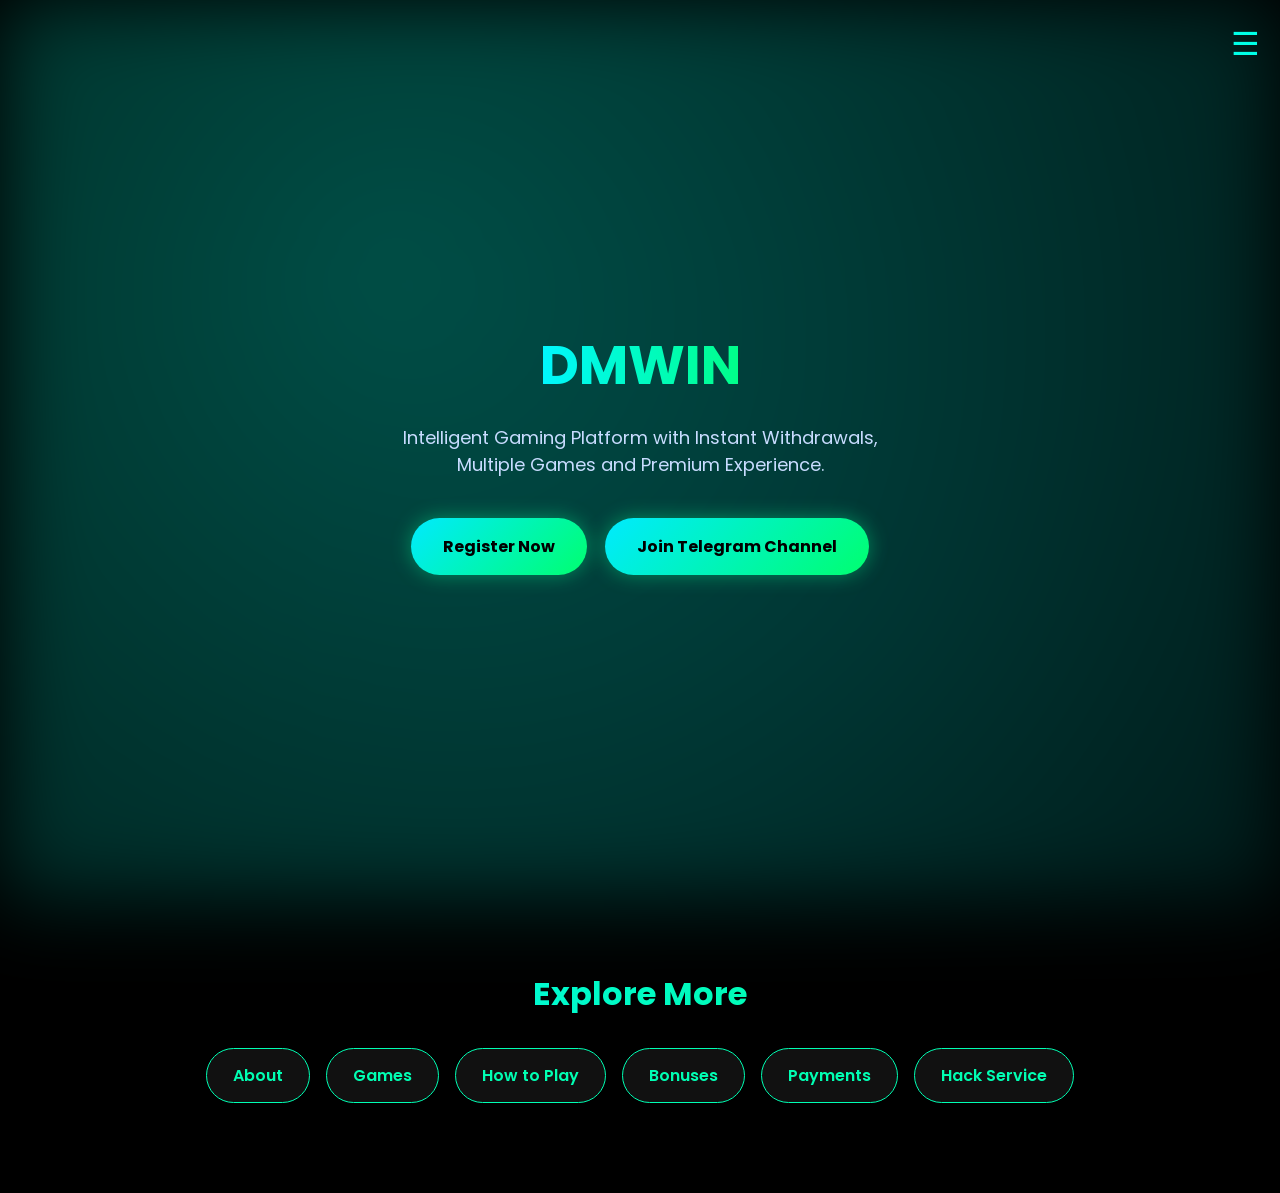
==== index.html @ 25aa8b39 "Create index.html" ====
<!DOCTYPE html>
<html lang="en">
<head>
<meta charset="UTF-8">
<title>DMWIN – Smarter Gaming Platform</title>
<meta name="viewport" content="width=device-width, initial-scale=1.0">
<link href="https://fonts.googleapis.com/css2?family=Poppins:wght@300;400;600;700&display=swap" rel="stylesheet">

<style>
*{margin:0;padding:0;box-sizing:border-box;font-family:Poppins,sans-serif;}
body{background:#000;color:#fff;overflow-x:hidden;}

/* NEW SMOOTH NEON BACKGROUND */
#bg{
position:fixed;
inset:0;
z-index:-3;
background:radial-gradient(circle at 30% 30%, #00ffcc33, #001b1a),
            radial-gradient(circle at 70% 70%, #00d9ff33, #001b1a);
animation:bgMove 8s infinite alternate ease-in-out;
filter:blur(40px);
}
@keyframes bgMove{
0%{transform:scale(1) translate(0,0);}
100%{transform:scale(1.3) translate(30px,40px);}
}

/* TOP RIGHT MENU */
.menu-btn{
position:fixed;
top:20px; right:20px;
font-size:32px;
cursor:pointer;
z-index:20;
color:#00ffe6;
user-select:none;
transition:.3s;
}
.menu-btn:hover{color:#00ff99;}

.menu-box{
position:fixed;
top:0; right:-260px;
width:240px; height:100vh;
background:rgba(0,0,0,0.65);
backdrop-filter:blur(10px);
padding:40px 20px;
transition:.4s;
z-index:19;
}
.menu-box.open{right:0;}

.menu-box a{
display:block;
margin:15px 0;
color:#fff;
text-decoration:none;
font-weight:600;
padding:10px 15px;
border-radius:10px;
background:rgba(255,255,255,0.08);
transition:.3s;
}
.menu-box a:hover{background:rgba(255,255,255,0.2);}

/* HERO */
.hero{
min-height:100vh;
display:flex;flex-direction:column;
justify-content:center;align-items:center;
text-align:center;padding:0 8%;
}
h1{
font-size:54px;
font-weight:700;
background:linear-gradient(90deg,#00f7ff,#00ff88);
-webkit-background-clip:text;
color:transparent;
}
p{margin-top:18px;font-size:18px;color:#c8dcff;}

/* BUTTONS */
.buttons{
margin-top:40px;display:flex;gap:18px;flex-wrap:wrap;justify-content:center;
}
.btn{
padding:16px 32px;
border-radius:40px;
text-decoration:none;
font-weight:700;
background:linear-gradient(135deg,#00eaff,#00ff6f);
color:#000;
box-shadow:0 0 20px rgba(0,255,150,0.4);
transition:.2s;
}
.btn:hover{transform:scale(1.05);} 

/* PAGE SHORTCUTS SECTION */
.shortcuts{
padding:70px 8% 90px;
text-align:center;
}
.shortcuts h2{
font-size:32px;
background:linear-gradient(90deg,#00f7ff,#00ff88);
-webkit-background-clip:text;
color:transparent;
margin-bottom:30px;
}
.shortcut-buttons{
display:flex;flex-wrap:wrap;gap:16px;justify-content:center;
}
.shortcut-buttons a{
padding:14px 26px;
border-radius:30px;
background:#111;
border:1px solid #00ffb3;
text-decoration:none;
color:#00ffb3;
font-weight:600;
transition:.25s;
}
.shortcut-buttons a:hover{
background:#00ffb3;
color:#000;
}
</style>
</head>

<body>

<!-- Neon Moving Background -->
<div id="bg"></div>

<!-- MENU BUTTON -->
<div class="menu-btn" onclick="toggleMenu()">☰</div>

<!-- SLIDE MENU -->
<div class="menu-box" id="menuBox">
  <a href="index.html">Home</a>
  <a href="about.html">About</a>
  <a href="games.html">Games</a>
  <a href="how-to-play.html">How to Play</a>
  <a href="bonuses.html">Bonuses</a>
  <a href="payments.html">Payments</a>
  <a href="hack.html">Hack Service</a>
</div>

<!-- HERO -->
<section class="hero">
  <h1>DMWIN</h1>
  <p>
    Intelligent Gaming Platform with Instant Withdrawals,<br>
    Multiple Games and Premium Experience.
  </p>

  <div class="buttons">
    <a class="btn" href="https://www.dmwin15.com/#/register?invitationCode=583522131503" target="_blank">Register Now</a>
    <a class="btn" href="https://t.me/dmwinpredictionguru" target="_blank">Join Telegram Channel</a>
  </div>
</section>

<!-- PAGE SHORTCUTS -->
<section class="shortcuts">
  <h2>Explore More</h2>
  <div class="shortcut-buttons">
    <a href="about.html">About</a>
    <a href="games.html">Games</a>
    <a href="how-to-play.html">How to Play</a>
    <a href="bonuses.html">Bonuses</a>
    <a href="payments.html">Payments</a>
    <a href="hack.html">Hack Service</a>
  </div>
</section>

<script>
function toggleMenu(){
document.getElementById("menuBox").classList.toggle("open");
}
</script>

</body>
  </html>
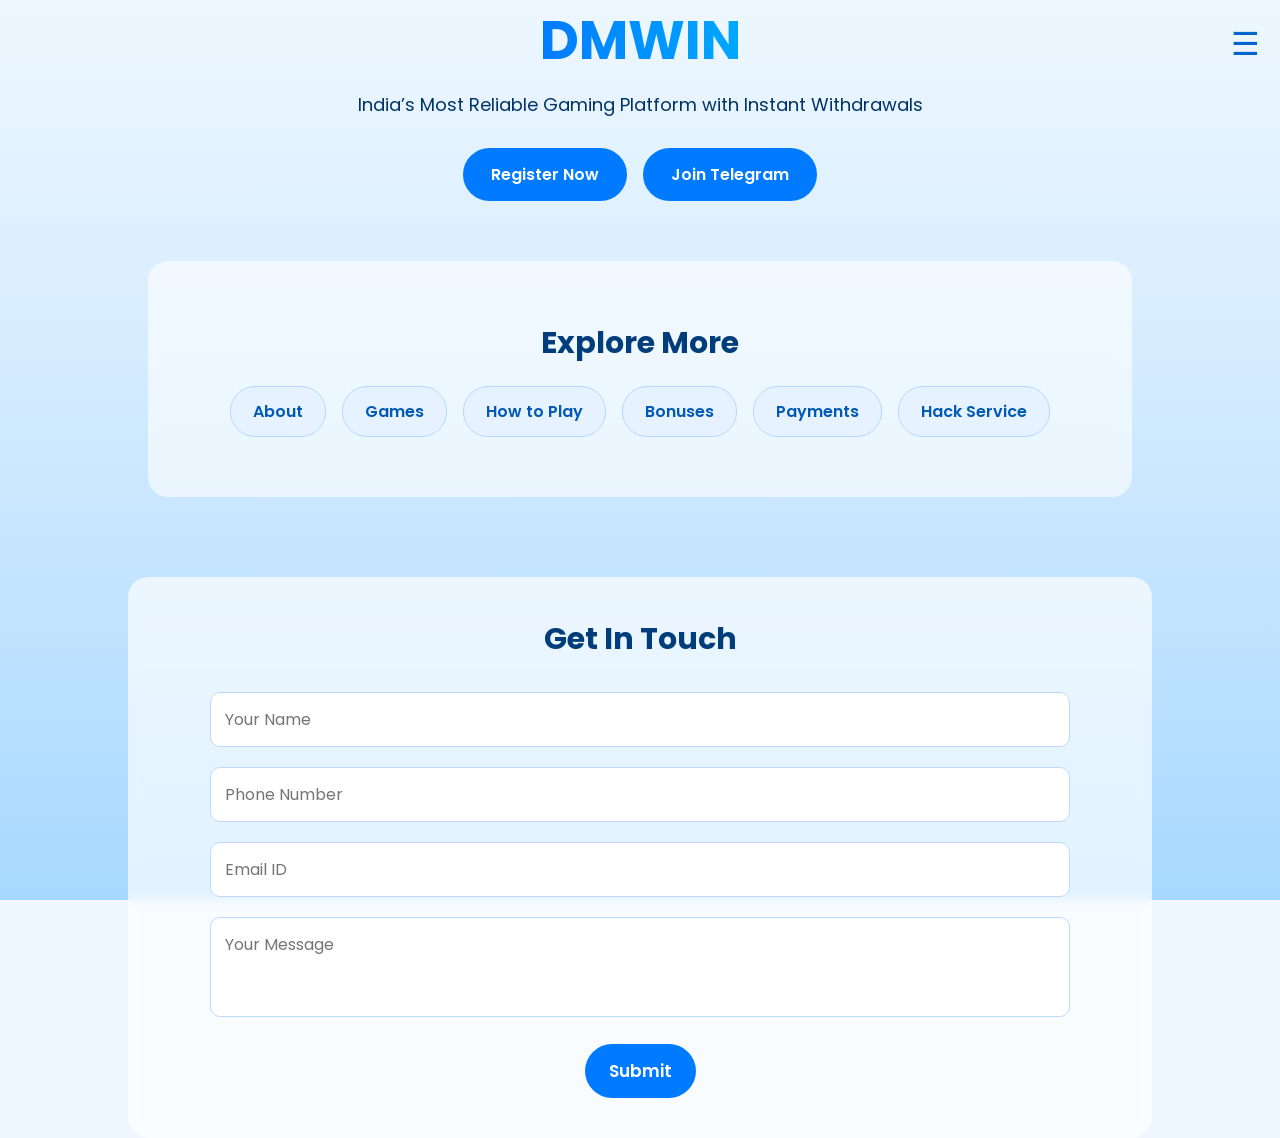
==== commit f01c76ae: "Add initial HTML structure for the gaming platform" ====
--- a/index.html
+++ b/index.html
@@ -2,134 +2,203 @@
 <html lang="en">
 <head>
 <meta charset="UTF-8">
-<title>DMWIN – Smarter Gaming Platform</title>
+<title>DMWIN – Intelligent Gaming Platform</title>
 <meta name="viewport" content="width=device-width, initial-scale=1.0">
 <link href="https://fonts.googleapis.com/css2?family=Poppins:wght@300;400;600;700&display=swap" rel="stylesheet">
 
 <style>
 *{margin:0;padding:0;box-sizing:border-box;font-family:Poppins,sans-serif;}
-body{background:#000;color:#fff;overflow-x:hidden;}
-
-/* NEW SMOOTH NEON BACKGROUND */
+body{
+overflow-x:hidden;
+color:#000;
+background:#eef7ff;
+}
+
+/* ====== PROFESSIONAL LIGHT BLUE GRADIENT (Animated) ====== */
 #bg{
 position:fixed;
 inset:0;
 z-index:-3;
-background:radial-gradient(circle at 30% 30%, #00ffcc33, #001b1a),
-            radial-gradient(circle at 70% 70%, #00d9ff33, #001b1a);
-animation:bgMove 8s infinite alternate ease-in-out;
-filter:blur(40px);
+background:linear-gradient(180deg,
+  #eef7ff 0%,
+  #d5ecff 40%,
+  #bfe2ff 70%,
+  #a6d8ff 100%
+);
+animation:bgMove 10s infinite alternate ease-in-out;
 }
 @keyframes bgMove{
-0%{transform:scale(1) translate(0,0);}
-100%{transform:scale(1.3) translate(30px,40px);}
-}
-
-/* TOP RIGHT MENU */
+0%{transform:scale(1) translateY(0);}
+100%{transform:scale(1.25) translateY(40px);}
+}
+
+/* ====== MENU BUTTON ====== */
 .menu-btn{
 position:fixed;
 top:20px; right:20px;
 font-size:32px;
 cursor:pointer;
-z-index:20;
-color:#00ffe6;
+color:#0066cc;
+z-index:30;
 user-select:none;
 transition:.3s;
 }
-.menu-btn:hover{color:#00ff99;}
+.menu-btn:hover{color:#004c99;}
 
 .menu-box{
 position:fixed;
-top:0; right:-260px;
-width:240px; height:100vh;
-background:rgba(0,0,0,0.65);
-backdrop-filter:blur(10px);
+top:0; right:-250px;
+width:230px;height:100vh;
+background:rgba(255,255,255,0.75);
+backdrop-filter:blur(8px);
+border-left:2px solid #cce6ff;
 padding:40px 20px;
 transition:.4s;
-z-index:19;
+z-index:25;
 }
 .menu-box.open{right:0;}
 
 .menu-box a{
 display:block;
-margin:15px 0;
-color:#fff;
-text-decoration:none;
+margin:12px 0;
 font-weight:600;
 padding:10px 15px;
 border-radius:10px;
-background:rgba(255,255,255,0.08);
+color:#004080;
+text-decoration:none;
 transition:.3s;
 }
-.menu-box a:hover{background:rgba(255,255,255,0.2);}
-
-/* HERO */
+.menu-box a:hover{
+background:#cfe8ff;
+}
+
+/* ====== HERO SECTION ====== */
 .hero{
 min-height:100vh;
-display:flex;flex-direction:column;
-justify-content:center;align-items:center;
-text-align:center;padding:0 8%;
-}
+display:flex;
+flex-direction:column;
+justify-content:center;
+align-items:center;
+text-align:center;
+padding:0 10%;
+}
+
 h1{
 font-size:54px;
 font-weight:700;
-background:linear-gradient(90deg,#00f7ff,#00ff88);
+background:linear-gradient(90deg,#007bff,#00a8ff);
 -webkit-background-clip:text;
 color:transparent;
 }
-p{margin-top:18px;font-size:18px;color:#c8dcff;}
+p{
+margin-top:10px;
+font-size:18px;
+color:#003366;
+}
 
 /* BUTTONS */
 .buttons{
-margin-top:40px;display:flex;gap:18px;flex-wrap:wrap;justify-content:center;
+margin-top:30px;
+display:flex;
+gap:16px;
+flex-wrap:wrap;
+justify-content:center;
 }
 .btn{
-padding:16px 32px;
-border-radius:40px;
+padding:14px 28px;
+border-radius:30px;
+font-weight:600;
 text-decoration:none;
-font-weight:700;
-background:linear-gradient(135deg,#00eaff,#00ff6f);
-color:#000;
-box-shadow:0 0 20px rgba(0,255,150,0.4);
-transition:.2s;
-}
-.btn:hover{transform:scale(1.05);} 
-
-/* PAGE SHORTCUTS SECTION */
+color:#fff;
+background:#007bff;
+transition:.25s;
+}
+.btn:hover{
+background:#005fcc;
+transform:scale(1.05);
+}
+
+/* ====== SHORTCUTS SECTION (HOME ONLY) ====== */
 .shortcuts{
-padding:70px 8% 90px;
-text-align:center;
+margin-top:60px;
+padding:60px 8%;
+background:rgba(255,255,255,0.6);
+border-radius:20px;
+backdrop-filter:blur(6px);
 }
 .shortcuts h2{
-font-size:32px;
-background:linear-gradient(90deg,#00f7ff,#00ff88);
--webkit-background-clip:text;
-color:transparent;
-margin-bottom:30px;
+font-size:30px;
+color:#003d7a;
+margin-bottom:20px;
 }
 .shortcut-buttons{
-display:flex;flex-wrap:wrap;gap:16px;justify-content:center;
+display:flex;
+flex-wrap:wrap;
+gap:16px;
+justify-content:center;
 }
 .shortcut-buttons a{
-padding:14px 26px;
+padding:12px 22px;
+border-radius:25px;
+background:#e6f2ff;
+color:#0059b3;
+font-weight:600;
+text-decoration:none;
+transition:.25s;
+border:1px solid #b3d7ff;
+}
+.shortcut-buttons a:hover{
+background:#b3d7ff;
+color:#003d7a;
+}
+
+/* ====== GET IN TOUCH FORM ====== */
+.contact{
+margin-top:80px;
+padding:40px 8%;
+background:#ffffffaa;
+backdrop-filter:blur(6px);
+border-radius:20px;
+}
+.contact h2{
+font-size:30px;
+color:#003d7a;
+margin-bottom:20px;
+}
+.contact input, .contact textarea{
+width:100%;
+padding:14px;
+margin:10px 0;
+border-radius:10px;
+border:1px solid #bcd9ff;
+outline:none;
+font-size:16px;
+}
+.contact textarea{
+height:100px;
+resize:none;
+}
+.contact button{
+margin-top:10px;
+padding:14px 24px;
+border:none;
 border-radius:30px;
-background:#111;
-border:1px solid #00ffb3;
-text-decoration:none;
-color:#00ffb3;
-font-weight:600;
+background:#007bff;
+color:#fff;
+font-size:17px;
+font-weight:600;
+cursor:pointer;
 transition:.25s;
 }
-.shortcut-buttons a:hover{
-background:#00ffb3;
-color:#000;
+.contact button:hover{
+background:#005fcc;
+transform:scale(1.05);
 }
 </style>
 </head>
 
 <body>
 
-<!-- Neon Moving Background -->
 <div id="bg"></div>
 
 <!-- MENU BUTTON -->
@@ -146,38 +215,57 @@
   <a href="hack.html">Hack Service</a>
 </div>
 
-<!-- HERO -->
+<!-- HERO SECTION -->
 <section class="hero">
   <h1>DMWIN</h1>
-  <p>
-    Intelligent Gaming Platform with Instant Withdrawals,<br>
-    Multiple Games and Premium Experience.
-  </p>
+  <p>India’s Most Reliable Gaming Platform with Instant Withdrawals</p>
 
   <div class="buttons">
     <a class="btn" href="https://www.dmwin15.com/#/register?invitationCode=583522131503" target="_blank">Register Now</a>
-    <a class="btn" href="https://t.me/dmwinpredictionguru" target="_blank">Join Telegram Channel</a>
+    <a class="btn" href="https://t.me/dmwinpredictionguru" target="_blank">Join Telegram</a>
   </div>
-</section>
-
-<!-- PAGE SHORTCUTS -->
-<section class="shortcuts">
-  <h2>Explore More</h2>
-  <div class="shortcut-buttons">
-    <a href="about.html">About</a>
-    <a href="games.html">Games</a>
-    <a href="how-to-play.html">How to Play</a>
-    <a href="bonuses.html">Bonuses</a>
-    <a href="payments.html">Payments</a>
-    <a href="hack.html">Hack Service</a>
+
+  <!-- SHORTCUTS (HOME ONLY) -->
+  <div class="shortcuts">
+    <h2>Explore More</h2>
+    <div class="shortcut-buttons">
+      <a href="about.html">About</a>
+      <a href="games.html">Games</a>
+      <a href="how-to-play.html">How to Play</a>
+      <a href="bonuses.html">Bonuses</a>
+      <a href="payments.html">Payments</a>
+      <a href="hack.html">Hack Service</a>
+    </div>
   </div>
+
+  <!-- GET IN TOUCH FORM -->
+  <div class="contact">
+    <h2>Get In Touch</h2>
+    <input type="text" id="name" placeholder="Your Name">
+    <input type="tel" id="phone" placeholder="Phone Number">
+    <input type="email" id="email" placeholder="Email ID">
+    <textarea id="msg" placeholder="Your Message"></textarea>
+    <button onclick="submitForm()">Submit</button>
+  </div>
+
 </section>
 
 <script>
 function toggleMenu(){
 document.getElementById("menuBox").classList.toggle("open");
 }
+
+function submitForm(){
+let n=document.getElementById("name").value.trim();
+let p=document.getElementById("phone").value.trim();
+let e=document.getElementById("email").value.trim();
+if(n==""||p==""||e==""){
+alert("Please fill all required fields.");
+return;
+}
+alert("Your request has been accepted!");
+}
 </script>
 
 </body>
-  </html>
+</html>
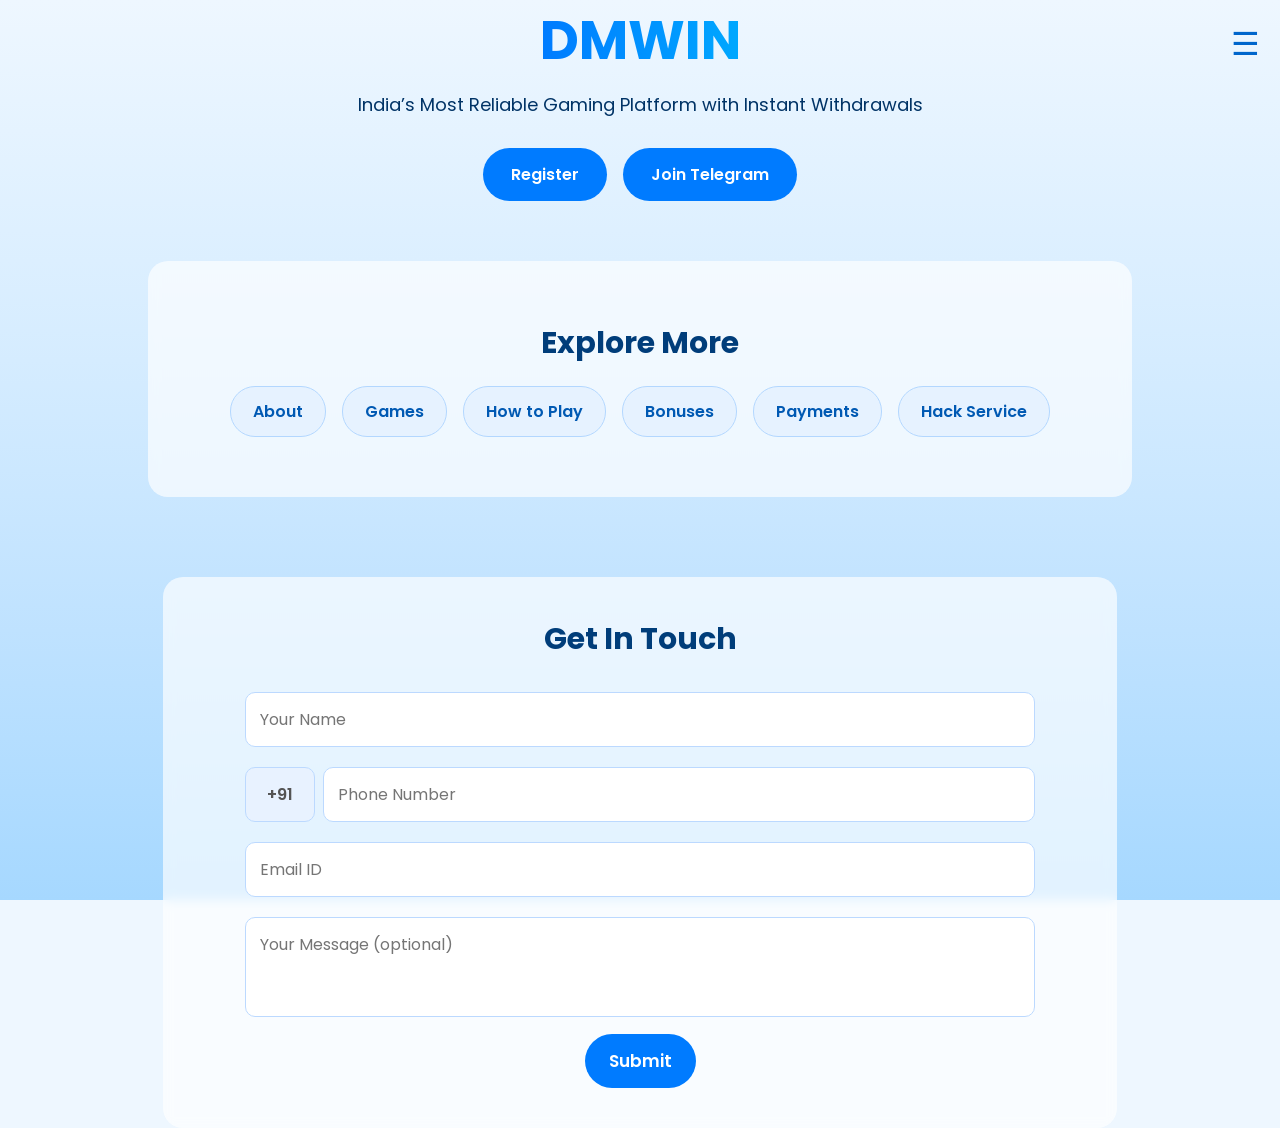
==== commit 5c9d686a: "Create index.html" ====
--- a/index.html
+++ b/index.html
@@ -4,196 +4,137 @@
 <meta charset="UTF-8">
 <title>DMWIN – Intelligent Gaming Platform</title>
 <meta name="viewport" content="width=device-width, initial-scale=1.0">
+
 <link href="https://fonts.googleapis.com/css2?family=Poppins:wght@300;400;600;700&display=swap" rel="stylesheet">
 
 <style>
 *{margin:0;padding:0;box-sizing:border-box;font-family:Poppins,sans-serif;}
-body{
-overflow-x:hidden;
-color:#000;
-background:#eef7ff;
-}
-
-/* ====== PROFESSIONAL LIGHT BLUE GRADIENT (Animated) ====== */
+body{overflow-x:hidden;color:#003366;background:#eef7ff;}
+
+/* ======= Professional Animated Background ======= */
 #bg{
 position:fixed;
 inset:0;
+background:linear-gradient(180deg,#eef7ff 0%,#d5ecff 40%,#bfe2ff 70%,#a6d8ff 100%);
+animation:bgMove 10s infinite alternate ease-in-out;
 z-index:-3;
-background:linear-gradient(180deg,
-  #eef7ff 0%,
-  #d5ecff 40%,
-  #bfe2ff 70%,
-  #a6d8ff 100%
-);
-animation:bgMove 10s infinite alternate ease-in-out;
 }
 @keyframes bgMove{
 0%{transform:scale(1) translateY(0);}
 100%{transform:scale(1.25) translateY(40px);}
 }
 
-/* ====== MENU BUTTON ====== */
+/* ======= MENU BUTTON ======= */
 .menu-btn{
-position:fixed;
-top:20px; right:20px;
-font-size:32px;
-cursor:pointer;
-color:#0066cc;
-z-index:30;
-user-select:none;
-transition:.3s;
+position:fixed;top:20px;right:20px;
+font-size:32px;color:#0066cc;
+cursor:pointer;z-index:20;transition:.3s;
 }
 .menu-btn:hover{color:#004c99;}
 
 .menu-box{
-position:fixed;
-top:0; right:-250px;
+position:fixed;top:0;right:-250px;
 width:230px;height:100vh;
 background:rgba(255,255,255,0.75);
-backdrop-filter:blur(8px);
+backdrop-filter:blur(10px);
 border-left:2px solid #cce6ff;
-padding:40px 20px;
-transition:.4s;
-z-index:25;
+padding:40px 20px;transition:.4s;
+z-index:19;
 }
 .menu-box.open{right:0;}
 
 .menu-box a{
-display:block;
-margin:12px 0;
-font-weight:600;
-padding:10px 15px;
-border-radius:10px;
-color:#004080;
-text-decoration:none;
-transition:.3s;
+display:block;margin:12px 0;
+padding:10px 15px;border-radius:10px;
+background:rgba(255,255,255,0.4);
+color:#003d7a;text-decoration:none;
+font-weight:600;transition:.25s;
 }
 .menu-box a:hover{
 background:#cfe8ff;
 }
 
-/* ====== HERO SECTION ====== */
+/* ======= HERO SECTION ======= */
 .hero{
 min-height:100vh;
-display:flex;
-flex-direction:column;
+display:flex;flex-direction:column;
 justify-content:center;
-align-items:center;
-text-align:center;
+align-items:center;text-align:center;
 padding:0 10%;
 }
 
 h1{
 font-size:54px;
-font-weight:700;
 background:linear-gradient(90deg,#007bff,#00a8ff);
--webkit-background-clip:text;
-color:transparent;
+-webkit-background-clip:text;color:transparent;
 }
 p{
 margin-top:10px;
-font-size:18px;
-color:#003366;
+font-size:18px;color:#003366;
 }
 
 /* BUTTONS */
 .buttons{
-margin-top:30px;
-display:flex;
-gap:16px;
-flex-wrap:wrap;
-justify-content:center;
+margin-top:30px;display:flex;
+gap:16px;flex-wrap:wrap;justify-content:center;
 }
 .btn{
-padding:14px 28px;
-border-radius:30px;
-font-weight:600;
-text-decoration:none;
-color:#fff;
-background:#007bff;
+padding:14px 28px;border-radius:30px;
+font-weight:600;text-decoration:none;
+color:#fff;background:#007bff;
 transition:.25s;
 }
-.btn:hover{
-background:#005fcc;
-transform:scale(1.05);
-}
-
-/* ====== SHORTCUTS SECTION (HOME ONLY) ====== */
+.btn:hover{background:#005fcc;transform:scale(1.05);}
+
+/* ======= SHORTCUTS SECTION ======= */
 .shortcuts{
-margin-top:60px;
-padding:60px 8%;
-background:rgba(255,255,255,0.6);
+margin-top:60px;padding:60px 8%;
+background:#ffffffaa;
 border-radius:20px;
 backdrop-filter:blur(6px);
 }
 .shortcuts h2{
-font-size:30px;
-color:#003d7a;
+font-size:30px;color:#003d7a;margin-bottom:20px;
+}
+.shortcut-buttons{
+display:flex;gap:16px;
+flex-wrap:wrap;justify-content:center;
+}
+.shortcut-buttons a{
+padding:12px 22px;border-radius:25px;
+background:#e6f2ff;border:1px solid #b3d7ff;
+color:#0059b3;text-decoration:none;
+font-weight:600;transition:.25s;
+}
+.shortcut-buttons a:hover{
+background:#b3d7ff;color:#003d7a;
+}
+
+/* ======= CONTACT FORM ======= */
+.contact{
+margin-top:80px;padding:40px 8%;
+background:#ffffffaa;border-radius:20px;
+backdrop-filter:blur(6px);
+}
+.contact h2{
+font-size:30px;color:#003d7a;
 margin-bottom:20px;
 }
-.shortcut-buttons{
-display:flex;
-flex-wrap:wrap;
-gap:16px;
-justify-content:center;
-}
-.shortcut-buttons a{
-padding:12px 22px;
-border-radius:25px;
-background:#e6f2ff;
-color:#0059b3;
-font-weight:600;
-text-decoration:none;
-transition:.25s;
-border:1px solid #b3d7ff;
-}
-.shortcut-buttons a:hover{
-background:#b3d7ff;
-color:#003d7a;
-}
-
-/* ====== GET IN TOUCH FORM ====== */
-.contact{
-margin-top:80px;
-padding:40px 8%;
-background:#ffffffaa;
-backdrop-filter:blur(6px);
-border-radius:20px;
-}
-.contact h2{
-font-size:30px;
-color:#003d7a;
-margin-bottom:20px;
-}
 .contact input, .contact textarea{
-width:100%;
-padding:14px;
-margin:10px 0;
-border-radius:10px;
-border:1px solid #bcd9ff;
-outline:none;
-font-size:16px;
-}
-.contact textarea{
-height:100px;
-resize:none;
-}
+width:100%;padding:14px;
+margin:10px 0;border-radius:10px;
+border:1px solid #bcd9ff;font-size:16px;
+}
+.contact textarea{height:100px;resize:none;}
+
 .contact button{
-margin-top:10px;
 padding:14px 24px;
-border:none;
-border-radius:30px;
-background:#007bff;
-color:#fff;
-font-size:17px;
-font-weight:600;
-cursor:pointer;
-transition:.25s;
-}
-.contact button:hover{
-background:#005fcc;
-transform:scale(1.05);
-}
+border:none;border-radius:30px;
+background:#007bff;color:#fff;
+font-size:17px;font-weight:600;
+cursor:pointer;transition:.25s;
+}
+.contact button:hover{background:#005fcc;transform:scale(1.05);}
 </style>
 </head>
 
@@ -215,17 +156,17 @@
   <a href="hack.html">Hack Service</a>
 </div>
 
-<!-- HERO SECTION -->
+<!-- HERO -->
 <section class="hero">
   <h1>DMWIN</h1>
   <p>India’s Most Reliable Gaming Platform with Instant Withdrawals</p>
 
   <div class="buttons">
-    <a class="btn" href="https://www.dmwin15.com/#/register?invitationCode=583522131503" target="_blank">Register Now</a>
+    <a class="btn" href="https://www.dmwin15.com/#/register?invitationCode=583522131503" target="_blank">Register</a>
     <a class="btn" href="https://t.me/dmwinpredictionguru" target="_blank">Join Telegram</a>
   </div>
 
-  <!-- SHORTCUTS (HOME ONLY) -->
+  <!-- SHORTCUTS -->
   <div class="shortcuts">
     <h2>Explore More</h2>
     <div class="shortcut-buttons">
@@ -238,34 +179,35 @@
     </div>
   </div>
 
-  <!-- GET IN TOUCH FORM -->
+  <!-- CONTACT FORM -->
   <div class="contact">
     <h2>Get In Touch</h2>
-    <input type="text" id="name" placeholder="Your Name">
-    <input type="tel" id="phone" placeholder="Phone Number">
-    <input type="email" id="email" placeholder="Email ID">
-    <textarea id="msg" placeholder="Your Message"></textarea>
-    <button onclick="submitForm()">Submit</button>
+
+    <form id="contactForm" action="https://formspree.io/f/xpqznrqq" method="POST">
+      <input type="text" name="name" placeholder="Your Name" required>
+
+      <div style="display:flex;gap:8px;">
+        <input type="text" value="+91" disabled
+               style="width:70px;background:#e8f2ff;text-align:center;font-weight:600;">
+        <input type="tel" id="phone" name="phone" placeholder="Phone Number"
+               maxlength="10" required
+               oninput="this.value=this.value.replace(/[^0-9]/g,'');">
+      </div>
+
+      <input type="email" name="email" placeholder="Email ID" required>
+      <textarea name="message" placeholder="Your Message (optional)"></textarea>
+
+      <button type="submit">Submit</button>
+    </form>
   </div>
 
 </section>
 
 <script>
 function toggleMenu(){
-document.getElementById("menuBox").classList.toggle("open");
-}
-
-function submitForm(){
-let n=document.getElementById("name").value.trim();
-let p=document.getElementById("phone").value.trim();
-let e=document.getElementById("email").value.trim();
-if(n==""||p==""||e==""){
-alert("Please fill all required fields.");
-return;
-}
-alert("Your request has been accepted!");
+ document.getElementById("menuBox").classList.toggle("open");
 }
 </script>
 
 </body>
-</html>
+  </html>
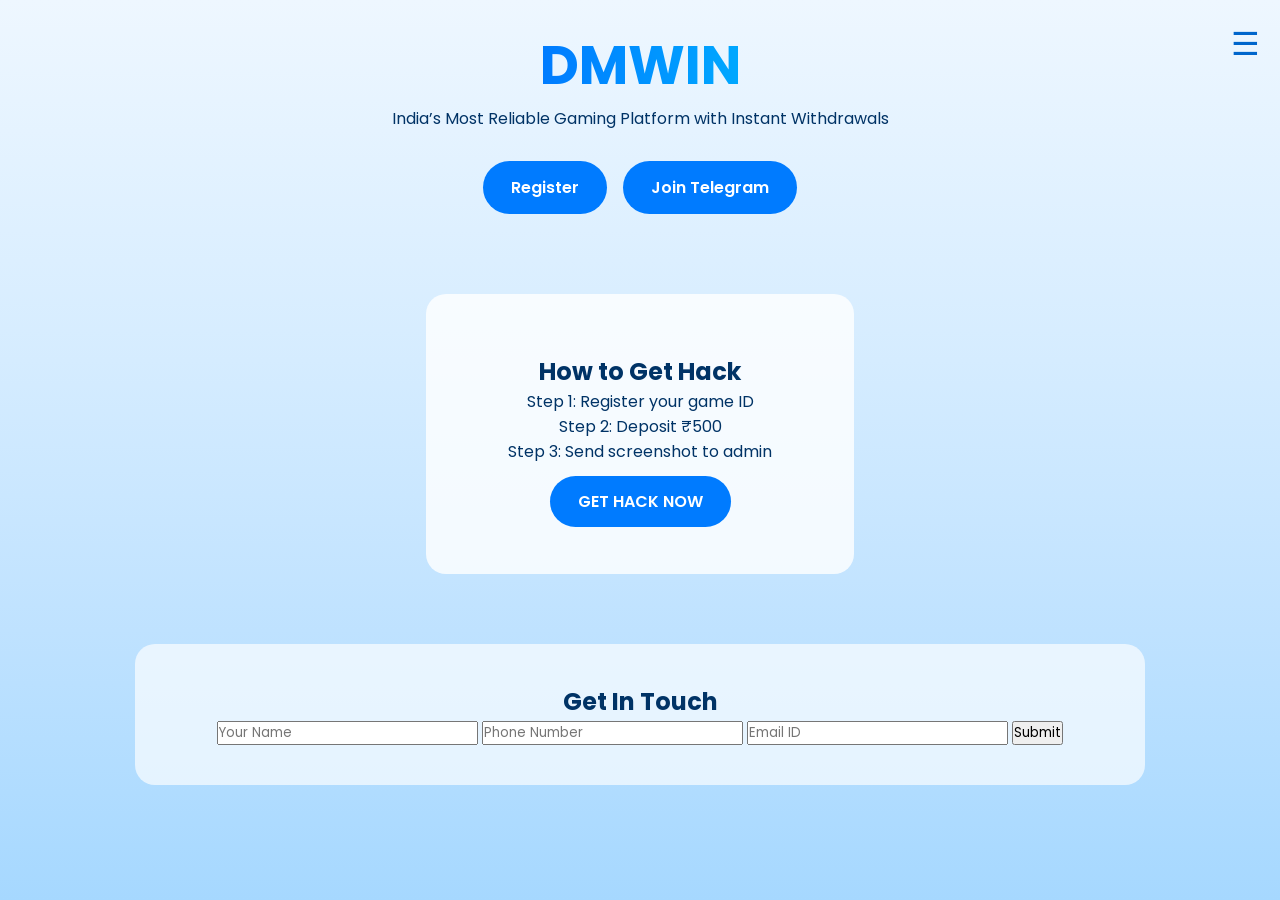
==== commit f3789575: "Add initial HTML structure for DMWIN platform" ====
--- a/index.html
+++ b/index.html
@@ -4,137 +4,23 @@
 <meta charset="UTF-8">
 <title>DMWIN – Intelligent Gaming Platform</title>
 <meta name="viewport" content="width=device-width, initial-scale=1.0">
-
 <link href="https://fonts.googleapis.com/css2?family=Poppins:wght@300;400;600;700&display=swap" rel="stylesheet">
 
 <style>
 *{margin:0;padding:0;box-sizing:border-box;font-family:Poppins,sans-serif;}
 body{overflow-x:hidden;color:#003366;background:#eef7ff;}
-
-/* ======= Professional Animated Background ======= */
-#bg{
-position:fixed;
-inset:0;
-background:linear-gradient(180deg,#eef7ff 0%,#d5ecff 40%,#bfe2ff 70%,#a6d8ff 100%);
-animation:bgMove 10s infinite alternate ease-in-out;
-z-index:-3;
-}
-@keyframes bgMove{
-0%{transform:scale(1) translateY(0);}
-100%{transform:scale(1.25) translateY(40px);}
-}
-
-/* ======= MENU BUTTON ======= */
-.menu-btn{
-position:fixed;top:20px;right:20px;
-font-size:32px;color:#0066cc;
-cursor:pointer;z-index:20;transition:.3s;
-}
-.menu-btn:hover{color:#004c99;}
-
-.menu-box{
-position:fixed;top:0;right:-250px;
-width:230px;height:100vh;
-background:rgba(255,255,255,0.75);
-backdrop-filter:blur(10px);
-border-left:2px solid #cce6ff;
-padding:40px 20px;transition:.4s;
-z-index:19;
-}
-.menu-box.open{right:0;}
-
-.menu-box a{
-display:block;margin:12px 0;
-padding:10px 15px;border-radius:10px;
-background:rgba(255,255,255,0.4);
-color:#003d7a;text-decoration:none;
-font-weight:600;transition:.25s;
-}
-.menu-box a:hover{
-background:#cfe8ff;
-}
-
-/* ======= HERO SECTION ======= */
-.hero{
-min-height:100vh;
-display:flex;flex-direction:column;
-justify-content:center;
-align-items:center;text-align:center;
-padding:0 10%;
-}
-
-h1{
-font-size:54px;
-background:linear-gradient(90deg,#007bff,#00a8ff);
--webkit-background-clip:text;color:transparent;
-}
-p{
-margin-top:10px;
-font-size:18px;color:#003366;
-}
-
-/* BUTTONS */
-.buttons{
-margin-top:30px;display:flex;
-gap:16px;flex-wrap:wrap;justify-content:center;
-}
-.btn{
-padding:14px 28px;border-radius:30px;
-font-weight:600;text-decoration:none;
-color:#fff;background:#007bff;
-transition:.25s;
-}
-.btn:hover{background:#005fcc;transform:scale(1.05);}
-
-/* ======= SHORTCUTS SECTION ======= */
-.shortcuts{
-margin-top:60px;padding:60px 8%;
-background:#ffffffaa;
-border-radius:20px;
-backdrop-filter:blur(6px);
-}
-.shortcuts h2{
-font-size:30px;color:#003d7a;margin-bottom:20px;
-}
-.shortcut-buttons{
-display:flex;gap:16px;
-flex-wrap:wrap;justify-content:center;
-}
-.shortcut-buttons a{
-padding:12px 22px;border-radius:25px;
-background:#e6f2ff;border:1px solid #b3d7ff;
-color:#0059b3;text-decoration:none;
-font-weight:600;transition:.25s;
-}
-.shortcut-buttons a:hover{
-background:#b3d7ff;color:#003d7a;
-}
-
-/* ======= CONTACT FORM ======= */
-.contact{
-margin-top:80px;padding:40px 8%;
-background:#ffffffaa;border-radius:20px;
-backdrop-filter:blur(6px);
-}
-.contact h2{
-font-size:30px;color:#003d7a;
-margin-bottom:20px;
-}
-.contact input, .contact textarea{
-width:100%;padding:14px;
-margin:10px 0;border-radius:10px;
-border:1px solid #bcd9ff;font-size:16px;
-}
-.contact textarea{height:100px;resize:none;}
-
-.contact button{
-padding:14px 24px;
-border:none;border-radius:30px;
-background:#007bff;color:#fff;
-font-size:17px;font-weight:600;
-cursor:pointer;transition:.25s;
-}
-.contact button:hover{background:#005fcc;transform:scale(1.05);}
+#bg{position:fixed;inset:0;background:linear-gradient(180deg,#eef7ff 0%,#d5ecff 40%,#bfe2ff 70%,#a6d8ff 100%);animation:bgMove 10s infinite alternate ease-in-out;z-index:-3;}
+@keyframes bgMove{0%{transform:scale(1)}100%{transform:scale(1.25) translateY(40px)}}
+.menu-btn{position:fixed;top:20px;right:20px;font-size:32px;color:#0066cc;cursor:pointer;z-index:30}
+.menu-box{position:fixed;top:0;right:-260px;width:240px;height:100vh;background:rgba(255,255,255,.8);backdrop-filter:blur(12px);border-left:2px solid #cce6ff;padding:60px 20px;transition:.4s;z-index:25}
+.menu-box.open{right:0}
+.menu-box a{display:block;margin:12px 0;padding:10px 15px;border-radius:10px;background:rgba(255,255,255,.45);color:#003d7a;text-decoration:none;font-weight:600}
+.hero{min-height:90vh;display:flex;flex-direction:column;justify-content:center;align-items:center;text-align:center;padding:0 10%}
+h1{font-size:54px;background:linear-gradient(90deg,#007bff,#00a8ff);-webkit-background-clip:text;color:transparent}
+.buttons{margin-top:30px;display:flex;gap:16px;flex-wrap:wrap;justify-content:center}
+.btn{padding:14px 28px;border-radius:30px;font-weight:600;text-decoration:none;color:#fff;background:#007bff}
+.features{margin-top:80px;padding:60px 8%;background:#ffffffcc;border-radius:20px}
+.contact{margin-top:70px;padding:40px 8%;background:#ffffffaa;border-radius:20px}
 </style>
 </head>
 
@@ -142,10 +28,9 @@
 
 <div id="bg"></div>
 
-<!-- MENU BUTTON -->
 <div class="menu-btn" onclick="toggleMenu()">☰</div>
 
-<!-- SLIDE MENU -->
+<!-- MENU -->
 <div class="menu-box" id="menuBox">
   <a href="index.html">Home</a>
   <a href="about.html">About</a>
@@ -166,37 +51,27 @@
     <a class="btn" href="https://t.me/dmwinpredictionguru" target="_blank">Join Telegram</a>
   </div>
 
-  <!-- SHORTCUTS -->
-  <div class="shortcuts">
-    <h2>Explore More</h2>
-    <div class="shortcut-buttons">
-      <a href="about.html">About</a>
-      <a href="games.html">Games</a>
-      <a href="how-to-play.html">How to Play</a>
-      <a href="bonuses.html">Bonuses</a>
-      <a href="payments.html">Payments</a>
-      <a href="hack.html">Hack Service</a>
-    </div>
+  <!-- FEATURES -->
+  <div class="features">
+    <h2>How to Get Hack</h2>
+    <p>Step 1: Register your game ID</p>
+    <p>Step 2: Deposit ₹500</p>
+    <p>Step 3: Send screenshot to admin</p>
+
+    <br>
+
+    <a class="btn" href="https://t.me/dmwindaisey?text=Hello%20dear%20kindly%20send%20me%20hack%20i%20completed%20all%20steps%20%E2%9C%85%E2%9C%85%0A" target="_blank">
+      GET HACK NOW
+    </a>
   </div>
 
-  <!-- CONTACT FORM -->
+  <!-- CONTACT -->
   <div class="contact">
     <h2>Get In Touch</h2>
-
-    <form id="contactForm" action="https://formspree.io/f/xpqznrqq" method="POST">
-      <input type="text" name="name" placeholder="Your Name" required>
-
-      <div style="display:flex;gap:8px;">
-        <input type="text" value="+91" disabled
-               style="width:70px;background:#e8f2ff;text-align:center;font-weight:600;">
-        <input type="tel" id="phone" name="phone" placeholder="Phone Number"
-               maxlength="10" required
-               oninput="this.value=this.value.replace(/[^0-9]/g,'');">
-      </div>
-
-      <input type="email" name="email" placeholder="Email ID" required>
-      <textarea name="message" placeholder="Your Message (optional)"></textarea>
-
+    <form>
+      <input type="text" placeholder="Your Name" required>
+      <input type="tel" placeholder="Phone Number" required>
+      <input type="email" placeholder="Email ID" required>
       <button type="submit">Submit</button>
     </form>
   </div>
@@ -210,4 +85,4 @@
 </script>
 
 </body>
-  </html>
+</html>
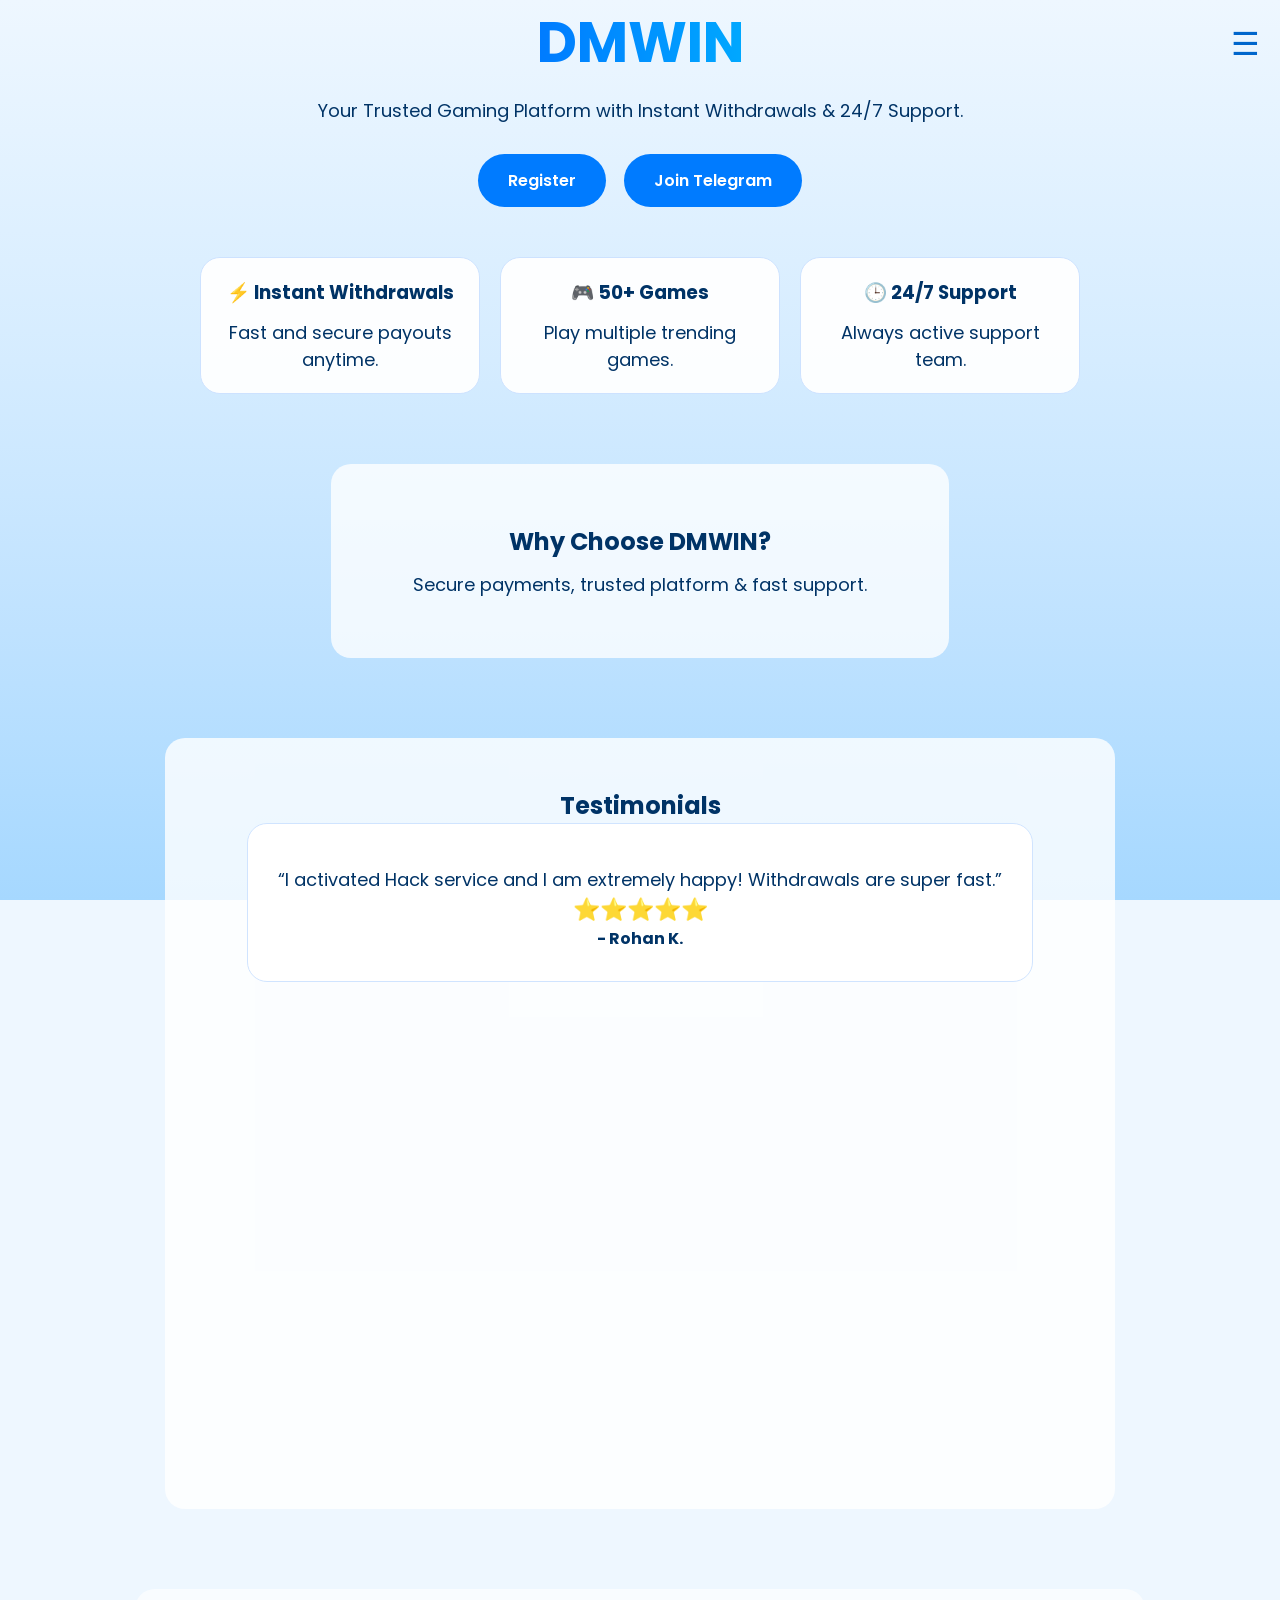
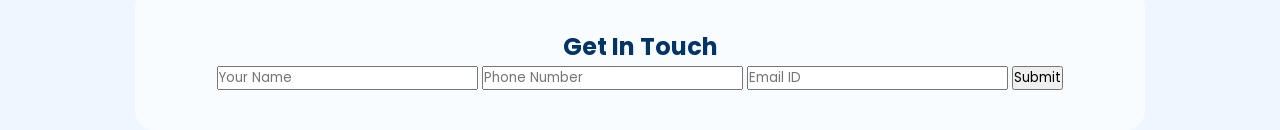
==== commit 0ed9f934: "Add initial HTML structure for DMWIN platform" ====
--- a/index.html
+++ b/index.html
@@ -9,18 +9,34 @@
 <style>
 *{margin:0;padding:0;box-sizing:border-box;font-family:Poppins,sans-serif;}
 body{overflow-x:hidden;color:#003366;background:#eef7ff;}
-#bg{position:fixed;inset:0;background:linear-gradient(180deg,#eef7ff 0%,#d5ecff 40%,#bfe2ff 70%,#a6d8ff 100%);animation:bgMove 10s infinite alternate ease-in-out;z-index:-3;}
-@keyframes bgMove{0%{transform:scale(1)}100%{transform:scale(1.25) translateY(40px)}}
-.menu-btn{position:fixed;top:20px;right:20px;font-size:32px;color:#0066cc;cursor:pointer;z-index:30}
-.menu-box{position:fixed;top:0;right:-260px;width:240px;height:100vh;background:rgba(255,255,255,.8);backdrop-filter:blur(12px);border-left:2px solid #cce6ff;padding:60px 20px;transition:.4s;z-index:25}
+#bg{position:fixed;inset:0;background:linear-gradient(180deg,#eef7ff 0%,#d5ecff 40%,#bfe2ff 70%,#a6d8ff 100%);animation:bgMove 12s infinite alternate ease-in-out;z-index:-3;}
+@keyframes bgMove{0%{transform:scale(1)}100%{transform:scale(1.2) translateY(50px)}}
+.menu-btn{position:fixed;top:20px;right:20px;font-size:32px;color:#0066cc;cursor:pointer;z-index:50}
+.menu-box{position:fixed;top:0;right:-260px;width:240px;height:100vh;background:rgba(255,255,255,.85);backdrop-filter:blur(12px);border-left:2px solid #cce6ff;padding:60px 20px;transition:.4s;z-index:40}
 .menu-box.open{right:0}
-.menu-box a{display:block;margin:12px 0;padding:10px 15px;border-radius:10px;background:rgba(255,255,255,.45);color:#003d7a;text-decoration:none;font-weight:600}
+.menu-box a{opacity:0;transform:translateX(40px);display:block;margin:12px 0;padding:12px 15px;border-radius:10px;background:#ffffffaa;color:#003d7a;text-decoration:none;font-weight:600;animation:fadeSlide .5s forwards}
+.menu-box.open a:nth-child(1){animation-delay:.1s}
+.menu-box.open a:nth-child(2){animation-delay:.2s}
+.menu-box.open a:nth-child(3){animation-delay:.3s}
+.menu-box.open a:nth-child(4){animation-delay:.4s}
+.menu-box.open a:nth-child(5){animation-delay:.5s}
+.menu-box.open a:nth-child(6){animation-delay:.6s}
+.menu-box.open a:nth-child(7){animation-delay:.7s}
+@keyframes fadeSlide{to{opacity:1;transform:translateX(0)}}
+
 .hero{min-height:90vh;display:flex;flex-direction:column;justify-content:center;align-items:center;text-align:center;padding:0 10%}
-h1{font-size:54px;background:linear-gradient(90deg,#007bff,#00a8ff);-webkit-background-clip:text;color:transparent}
-.buttons{margin-top:30px;display:flex;gap:16px;flex-wrap:wrap;justify-content:center}
-.btn{padding:14px 28px;border-radius:30px;font-weight:600;text-decoration:none;color:#fff;background:#007bff}
-.features{margin-top:80px;padding:60px 8%;background:#ffffffcc;border-radius:20px}
-.contact{margin-top:70px;padding:40px 8%;background:#ffffffaa;border-radius:20px}
+h1{font-size:56px;background:linear-gradient(90deg,#007bff,#00a8ff);-webkit-background-clip:text;color:transparent}
+.hero p{margin-top:12px;font-size:18px}
+.buttons{margin-top:30px;display:flex;gap:18px;flex-wrap:wrap;justify-content:center}
+.btn{padding:14px 30px;border-radius:30px;text-decoration:none;font-weight:600;background:#007bff;color:#fff}
+.info-cards{margin-top:50px;display:flex;flex-wrap:wrap;gap:20px;justify-content:center}
+.card{width:280px;background:#ffffffee;border-radius:20px;padding:20px;text-align:center;border:1px solid #cde2ff}
+.features{margin-top:70px;padding:60px 8%;background:#ffffffc5;border-radius:20px}
+.testimonials{margin-top:80px;padding:50px 8%;background:#ffffffcc;border-radius:20px;text-align:center}
+.review{min-width:100%;padding:30px;background:#fff;border-radius:20px;border:1px solid #d0e4ff;opacity:0;transform:translateX(50px);transition:.7s}
+.review.active{opacity:1;transform:translateX(0)}
+.stars{color:#ffb400;font-size:22px}
+.contact{margin-top:80px;padding:40px 8%;background:#ffffffaa;border-radius:20px}
 </style>
 </head>
 
@@ -41,31 +57,55 @@
   <a href="hack.html">Hack Service</a>
 </div>
 
-<!-- HERO -->
 <section class="hero">
   <h1>DMWIN</h1>
-  <p>India’s Most Reliable Gaming Platform with Instant Withdrawals</p>
+  <p>Your Trusted Gaming Platform with Instant Withdrawals & 24/7 Support.</p>
 
   <div class="buttons">
     <a class="btn" href="https://www.dmwin15.com/#/register?invitationCode=583522131503" target="_blank">Register</a>
     <a class="btn" href="https://t.me/dmwinpredictionguru" target="_blank">Join Telegram</a>
   </div>
 
-  <!-- FEATURES -->
-  <div class="features">
-    <h2>How to Get Hack</h2>
-    <p>Step 1: Register your game ID</p>
-    <p>Step 2: Deposit ₹500</p>
-    <p>Step 3: Send screenshot to admin</p>
-
-    <br>
-
-    <a class="btn" href="https://t.me/dmwindaisey?text=Hello%20dear%20kindly%20send%20me%20hack%20i%20completed%20all%20steps%20%E2%9C%85%E2%9C%85%0A" target="_blank">
-      GET HACK NOW
-    </a>
+  <div class="info-cards">
+    <div class="card"><h3>⚡ Instant Withdrawals</h3><p>Fast and secure payouts anytime.</p></div>
+    <div class="card"><h3>🎮 50+ Games</h3><p>Play multiple trending games.</p></div>
+    <div class="card"><h3>🕒 24/7 Support</h3><p>Always active support team.</p></div>
   </div>
 
-  <!-- CONTACT -->
+  <div class="features">
+    <h2>Why Choose DMWIN?</h2>
+    <p>Secure payments, trusted platform & fast support.</p>
+  </div>
+
+  <!-- TESTIMONIALS -->
+  <div class="testimonials">
+    <h2>Testimonials</h2>
+
+    <div class="review active">
+      <p>“I activated Hack service and I am extremely happy! Withdrawals are super fast.”</p>
+      <div class="stars">⭐⭐⭐⭐⭐</div>
+      <strong>- Rohan K.</strong>
+    </div>
+
+    <div class="review">
+      <p>“DMWIN games are amazing! Smooth interface and instant deposits.”</p>
+      <div class="stars">⭐⭐⭐⭐⭐</div>
+      <strong>- Aditi Sharma</strong>
+    </div>
+
+    <div class="review">
+      <p>“Best gaming experience ever. Support team is very helpful.”</p>
+      <div class="stars">⭐⭐⭐⭐⭐</div>
+      <strong>- Mohammed Irfan</strong>
+    </div>
+
+    <div class="review">
+      <p>“Hack service gave me special benefits and faster processing. Recommended!”</p>
+      <div class="stars">⭐⭐⭐⭐⭐</div>
+      <strong>- Priya Singh</strong>
+    </div>
+  </div>
+
   <div class="contact">
     <h2>Get In Touch</h2>
     <form>
@@ -79,9 +119,9 @@
 </section>
 
 <script>
-function toggleMenu(){
- document.getElementById("menuBox").classList.toggle("open");
-}
+function toggleMenu(){document.getElementById("menuBox").classList.toggle("open");}
+let i=0;const r=document.querySelectorAll(".review");
+setInterval(()=>{r[i].classList.remove("active");i=(i+1)%r.length;r[i].classList.add("active");},4000);
 </script>
 
 </body>
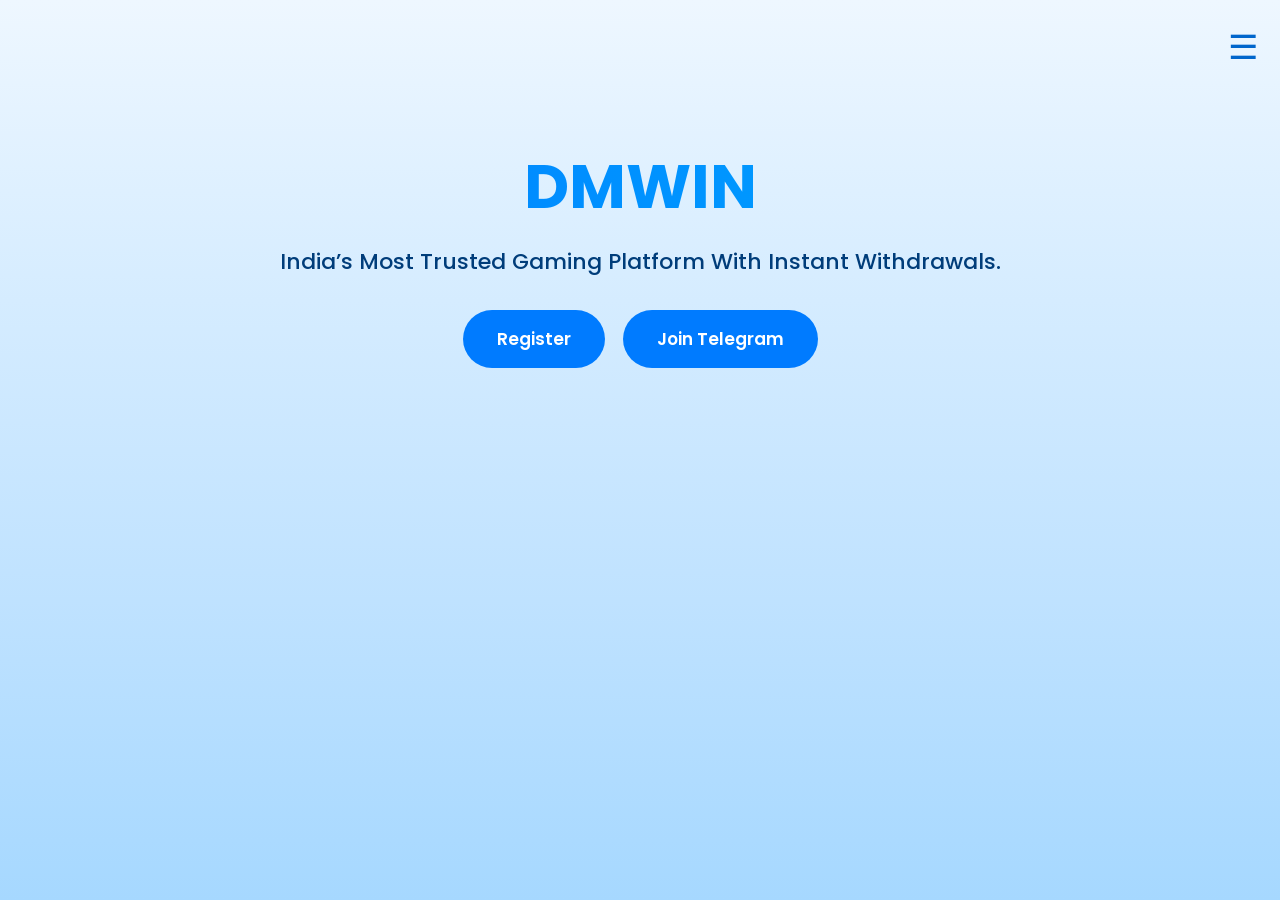
==== commit eb958351: "Add initial HTML structure for DMWIN platform" ====
--- a/index.html
+++ b/index.html
@@ -4,39 +4,55 @@
 <meta charset="UTF-8">
 <title>DMWIN – Intelligent Gaming Platform</title>
 <meta name="viewport" content="width=device-width, initial-scale=1.0">
-<link href="https://fonts.googleapis.com/css2?family=Poppins:wght@300;400;600;700&display=swap" rel="stylesheet">
+<link href="https://fonts.googleapis.com/css2?family=Poppins:wght@300;400;500;600;700&display=swap" rel="stylesheet">
 
 <style>
 *{margin:0;padding:0;box-sizing:border-box;font-family:Poppins,sans-serif;}
-body{overflow-x:hidden;color:#003366;background:#eef7ff;}
-#bg{position:fixed;inset:0;background:linear-gradient(180deg,#eef7ff 0%,#d5ecff 40%,#bfe2ff 70%,#a6d8ff 100%);animation:bgMove 12s infinite alternate ease-in-out;z-index:-3;}
-@keyframes bgMove{0%{transform:scale(1)}100%{transform:scale(1.2) translateY(50px)}}
-.menu-btn{position:fixed;top:20px;right:20px;font-size:32px;color:#0066cc;cursor:pointer;z-index:50}
-.menu-box{position:fixed;top:0;right:-260px;width:240px;height:100vh;background:rgba(255,255,255,.85);backdrop-filter:blur(12px);border-left:2px solid #cce6ff;padding:60px 20px;transition:.4s;z-index:40}
-.menu-box.open{right:0}
-.menu-box a{opacity:0;transform:translateX(40px);display:block;margin:12px 0;padding:12px 15px;border-radius:10px;background:#ffffffaa;color:#003d7a;text-decoration:none;font-weight:600;animation:fadeSlide .5s forwards}
-.menu-box.open a:nth-child(1){animation-delay:.1s}
-.menu-box.open a:nth-child(2){animation-delay:.2s}
-.menu-box.open a:nth-child(3){animation-delay:.3s}
-.menu-box.open a:nth-child(4){animation-delay:.4s}
-.menu-box.open a:nth-child(5){animation-delay:.5s}
-.menu-box.open a:nth-child(6){animation-delay:.6s}
-.menu-box.open a:nth-child(7){animation-delay:.7s}
-@keyframes fadeSlide{to{opacity:1;transform:translateX(0)}}
+body{overflow-x:hidden;background:#eef7ff;color:#003366;}
+#bg{position:fixed;inset:0;z-index:-3;background:linear-gradient(180deg,#eef7ff,#d5ecff,#bfe2ff,#a6d8ff);animation:bgMove 12s infinite alternate ease-in-out;}
+@keyframes bgMove{0%{transform:scale(1);}100%{transform:scale(1.15) translateY(40px);}}
+.menu-btn{position:fixed;top:22px;right:22px;font-size:34px;color:#0066cc;cursor:pointer;z-index:50;}
+.menu-box{position:fixed;top:0;right:-260px;width:240px;height:100vh;background:#ffffffdd;backdrop-filter:blur(10px);padding:70px 20px;border-left:2px solid #cce6ff;transition:.4s;z-index:40;}
+.menu-box.open{right:0;}
+.menu-box a{display:block;margin:12px 0;padding:12px 15px;background:#f2f6ff;border-radius:12px;text-decoration:none;color:#003d7a;font-weight:600;opacity:0;transform:translateX(40px);animation:fadeIn .5s forwards;}
+.menu-box.open a:nth-child(1){animation-delay:.1s;}
+.menu-box.open a:nth-child(2){animation-delay:.2s;}
+.menu-box.open a:nth-child(3){animation-delay:.3s;}
+.menu-box.open a:nth-child(4){animation-delay:.4s;}
+.menu-box.open a:nth-child(5){animation-delay:.5s;}
+.menu-box.open a:nth-child(6){animation-delay:.6s;}
+.menu-box.open a:nth-child(7){animation-delay:.7s;}
+@keyframes fadeIn{to{opacity:1;transform:translateX(0);}}
 
-.hero{min-height:90vh;display:flex;flex-direction:column;justify-content:center;align-items:center;text-align:center;padding:0 10%}
-h1{font-size:56px;background:linear-gradient(90deg,#007bff,#00a8ff);-webkit-background-clip:text;color:transparent}
-.hero p{margin-top:12px;font-size:18px}
-.buttons{margin-top:30px;display:flex;gap:18px;flex-wrap:wrap;justify-content:center}
-.btn{padding:14px 30px;border-radius:30px;text-decoration:none;font-weight:600;background:#007bff;color:#fff}
-.info-cards{margin-top:50px;display:flex;flex-wrap:wrap;gap:20px;justify-content:center}
-.card{width:280px;background:#ffffffee;border-radius:20px;padding:20px;text-align:center;border:1px solid #cde2ff}
-.features{margin-top:70px;padding:60px 8%;background:#ffffffc5;border-radius:20px}
-.testimonials{margin-top:80px;padding:50px 8%;background:#ffffffcc;border-radius:20px;text-align:center}
-.review{min-width:100%;padding:30px;background:#fff;border-radius:20px;border:1px solid #d0e4ff;opacity:0;transform:translateX(50px);transition:.7s}
-.review.active{opacity:1;transform:translateX(0)}
-.stars{color:#ffb400;font-size:22px}
-.contact{margin-top:80px;padding:40px 8%;background:#ffffffaa;border-radius:20px}
+.hero{padding:140px 10% 80px;text-align:center;}
+.hero h1{font-size:62px;font-weight:700;background:linear-gradient(90deg,#007bff,#00a8ff);-webkit-background-clip:text;color:transparent;}
+.hero p{margin-top:12px;font-size:22px;color:#003d7a;font-weight:500;}
+.buttons{margin-top:32px;display:flex;gap:18px;justify-content:center;flex-wrap:wrap;}
+.btn{padding:16px 34px;color:#fff;background:#007bff;border-radius:32px;text-decoration:none;font-weight:600;font-size:17px;transition:.25s;}
+.btn:hover{background:#005fcc;transform:scale(1.06);}
+.info-cards{margin-top:60px;display:flex;flex-wrap:wrap;gap:24px;justify-content:center;}
+.card{width:300px;padding:24px;border-radius:20px;background:#ffffffee;border:1px solid #cfe2ff;backdrop-filter:blur(6px);text-align:center;}
+.card h3{font-size:24px;color:#005bbb;margin-bottom:10px;}
+.card p{font-size:17px;color:#003d7a;}
+.features{margin-top:80px;padding:60px 8%;background:#ffffffcc;border-radius:20px;backdrop-filter:blur(6px);}
+.features h2{font-size:36px;text-align:center;margin-bottom:30px;}
+.feature-grid{display:flex;flex-wrap:wrap;gap:24px;justify-content:center;}
+.feature-box{width:280px;background:#e9f3ff;padding:22px;border:1px solid #c6dbff;border-radius:15px;}
+.feature-box h4{font-size:22px;margin-bottom:10px;color:#0059b3;}
+.feature-box p{font-size:17px;}
+.testimonials{margin-top:80px;padding:50px 8%;background:#ffffffbb;border-radius:20px;text-align:center;backdrop-filter:blur(6px);}
+.testimonials h2{font-size:34px;margin-bottom:20px;}
+.slider{max-width:650px;margin:auto;position:relative;}
+.review{opacity:0;transform:translateX(40px);transition:.6s;background:#fff;padding:24px;border-radius:16px;border:1px solid #d0e4ff;}
+.review.active{opacity:1;transform:translateX(0);}
+.review p{font-size:18px;font-style:italic;color:#003366;margin-bottom:8px;line-height:1.5;}
+.review strong{font-size:16px;color:#005bbb;}
+.stars{color:#ffb400;margin-top:6px;font-size:20px;}
+.contact{margin-top:90px;padding:50px 8%;background:#ffffffee;border-radius:22px;max-width:850px;margin:auto;border:1px solid #d7e8ff;box-shadow:0 4px 25px rgba(0,0,0,0.08);}
+.contact h2{font-size:36px;margin-bottom:25px;text-align:center;}
+.contact input,.contact textarea{width:100%;padding:18px;font-size:18px;border-radius:14px;border:2px solid #d9e8ff;margin:12px 0;}
+.contact textarea{height:120px;resize:none;}
+.contact button{margin-top:10px;width:100%;padding:18px;font-size:20px;font-weight:600;border-radius:14px;border:none;background:#007bff;color:white;cursor:pointer;}
 </style>
 </head>
 
@@ -46,7 +62,6 @@
 
 <div class="menu-btn" onclick="toggleMenu()">☰</div>
 
-<!-- MENU -->
 <div class="menu-box" id="menuBox">
   <a href="index.html">Home</a>
   <a href="about.html">About</a>
@@ -54,74 +69,29 @@
   <a href="how-to-play.html">How to Play</a>
   <a href="bonuses.html">Bonuses</a>
   <a href="payments.html">Payments</a>
-  <a href="hack.html">Hack Service</a>
+  <a href="vip.html">VIP Service</a>
 </div>
 
 <section class="hero">
   <h1>DMWIN</h1>
-  <p>Your Trusted Gaming Platform with Instant Withdrawals & 24/7 Support.</p>
+  <p>India’s Most Trusted Gaming Platform With Instant Withdrawals.</p>
 
   <div class="buttons">
-    <a class="btn" href="https://www.dmwin15.com/#/register?invitationCode=583522131503" target="_blank">Register</a>
-    <a class="btn" href="https://t.me/dmwinpredictionguru" target="_blank">Join Telegram</a>
+    <a class="btn" href="#">Register</a>
+
+    <!-- ✅ UPDATED TELEGRAM LINK -->
+    <a class="btn" 
+       href="https://t.me/dmwindaisey?text=Hello%20dear%20kindly%20send%20me%20hack%20i%20completed%20all%20steps%20%E2%9C%85%E2%9C%85%0A" 
+       target="_blank">
+       Join Telegram
+    </a>
   </div>
-
-  <div class="info-cards">
-    <div class="card"><h3>⚡ Instant Withdrawals</h3><p>Fast and secure payouts anytime.</p></div>
-    <div class="card"><h3>🎮 50+ Games</h3><p>Play multiple trending games.</p></div>
-    <div class="card"><h3>🕒 24/7 Support</h3><p>Always active support team.</p></div>
-  </div>
-
-  <div class="features">
-    <h2>Why Choose DMWIN?</h2>
-    <p>Secure payments, trusted platform & fast support.</p>
-  </div>
-
-  <!-- TESTIMONIALS -->
-  <div class="testimonials">
-    <h2>Testimonials</h2>
-
-    <div class="review active">
-      <p>“I activated Hack service and I am extremely happy! Withdrawals are super fast.”</p>
-      <div class="stars">⭐⭐⭐⭐⭐</div>
-      <strong>- Rohan K.</strong>
-    </div>
-
-    <div class="review">
-      <p>“DMWIN games are amazing! Smooth interface and instant deposits.”</p>
-      <div class="stars">⭐⭐⭐⭐⭐</div>
-      <strong>- Aditi Sharma</strong>
-    </div>
-
-    <div class="review">
-      <p>“Best gaming experience ever. Support team is very helpful.”</p>
-      <div class="stars">⭐⭐⭐⭐⭐</div>
-      <strong>- Mohammed Irfan</strong>
-    </div>
-
-    <div class="review">
-      <p>“Hack service gave me special benefits and faster processing. Recommended!”</p>
-      <div class="stars">⭐⭐⭐⭐⭐</div>
-      <strong>- Priya Singh</strong>
-    </div>
-  </div>
-
-  <div class="contact">
-    <h2>Get In Touch</h2>
-    <form>
-      <input type="text" placeholder="Your Name" required>
-      <input type="tel" placeholder="Phone Number" required>
-      <input type="email" placeholder="Email ID" required>
-      <button type="submit">Submit</button>
-    </form>
-  </div>
-
 </section>
 
 <script>
-function toggleMenu(){document.getElementById("menuBox").classList.toggle("open");}
-let i=0;const r=document.querySelectorAll(".review");
-setInterval(()=>{r[i].classList.remove("active");i=(i+1)%r.length;r[i].classList.add("active");},4000);
+function toggleMenu(){
+ document.getElementById("menuBox").classList.toggle("open");
+}
 </script>
 
 </body>
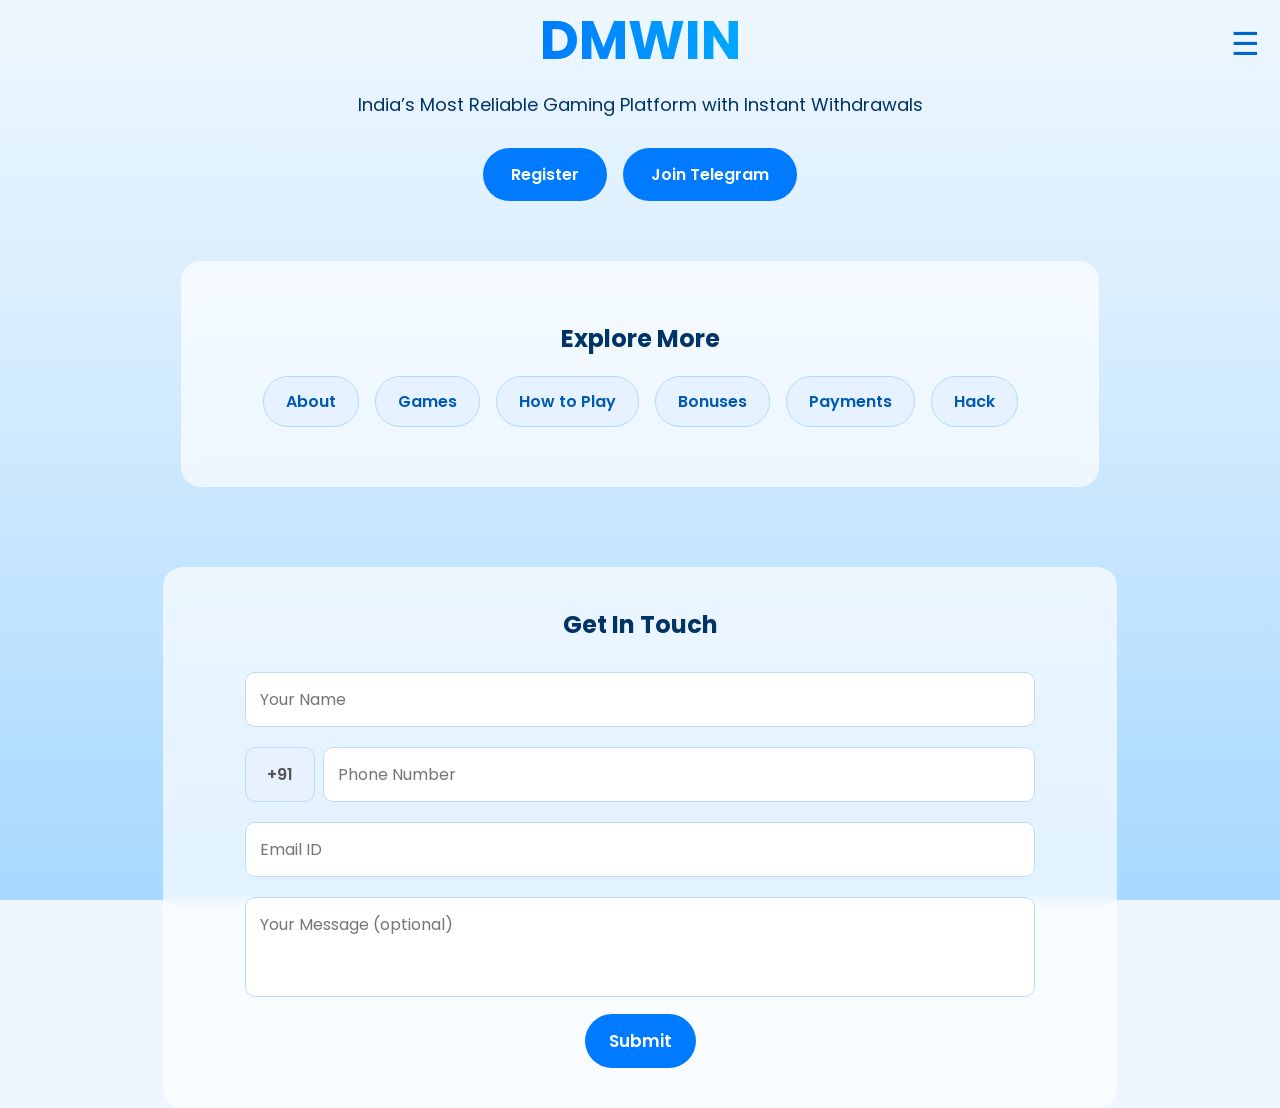
==== commit 69fa5903: "Add initial HTML structure for DMWIN platform" ====
--- a/index.html
+++ b/index.html
@@ -1,98 +1,204 @@
-<!DOCTYPE html>
-<html lang="en">
-<head>
-<meta charset="UTF-8">
-<title>DMWIN – Intelligent Gaming Platform</title>
-<meta name="viewport" content="width=device-width, initial-scale=1.0">
-<link href="https://fonts.googleapis.com/css2?family=Poppins:wght@300;400;500;600;700&display=swap" rel="stylesheet">
-
-<style>
-*{margin:0;padding:0;box-sizing:border-box;font-family:Poppins,sans-serif;}
-body{overflow-x:hidden;background:#eef7ff;color:#003366;}
-#bg{position:fixed;inset:0;z-index:-3;background:linear-gradient(180deg,#eef7ff,#d5ecff,#bfe2ff,#a6d8ff);animation:bgMove 12s infinite alternate ease-in-out;}
-@keyframes bgMove{0%{transform:scale(1);}100%{transform:scale(1.15) translateY(40px);}}
-.menu-btn{position:fixed;top:22px;right:22px;font-size:34px;color:#0066cc;cursor:pointer;z-index:50;}
-.menu-box{position:fixed;top:0;right:-260px;width:240px;height:100vh;background:#ffffffdd;backdrop-filter:blur(10px);padding:70px 20px;border-left:2px solid #cce6ff;transition:.4s;z-index:40;}
-.menu-box.open{right:0;}
-.menu-box a{display:block;margin:12px 0;padding:12px 15px;background:#f2f6ff;border-radius:12px;text-decoration:none;color:#003d7a;font-weight:600;opacity:0;transform:translateX(40px);animation:fadeIn .5s forwards;}
-.menu-box.open a:nth-child(1){animation-delay:.1s;}
-.menu-box.open a:nth-child(2){animation-delay:.2s;}
-.menu-box.open a:nth-child(3){animation-delay:.3s;}
-.menu-box.open a:nth-child(4){animation-delay:.4s;}
-.menu-box.open a:nth-child(5){animation-delay:.5s;}
-.menu-box.open a:nth-child(6){animation-delay:.6s;}
-.menu-box.open a:nth-child(7){animation-delay:.7s;}
-@keyframes fadeIn{to{opacity:1;transform:translateX(0);}}
-
-.hero{padding:140px 10% 80px;text-align:center;}
-.hero h1{font-size:62px;font-weight:700;background:linear-gradient(90deg,#007bff,#00a8ff);-webkit-background-clip:text;color:transparent;}
-.hero p{margin-top:12px;font-size:22px;color:#003d7a;font-weight:500;}
-.buttons{margin-top:32px;display:flex;gap:18px;justify-content:center;flex-wrap:wrap;}
-.btn{padding:16px 34px;color:#fff;background:#007bff;border-radius:32px;text-decoration:none;font-weight:600;font-size:17px;transition:.25s;}
-.btn:hover{background:#005fcc;transform:scale(1.06);}
-.info-cards{margin-top:60px;display:flex;flex-wrap:wrap;gap:24px;justify-content:center;}
-.card{width:300px;padding:24px;border-radius:20px;background:#ffffffee;border:1px solid #cfe2ff;backdrop-filter:blur(6px);text-align:center;}
-.card h3{font-size:24px;color:#005bbb;margin-bottom:10px;}
-.card p{font-size:17px;color:#003d7a;}
-.features{margin-top:80px;padding:60px 8%;background:#ffffffcc;border-radius:20px;backdrop-filter:blur(6px);}
-.features h2{font-size:36px;text-align:center;margin-bottom:30px;}
-.feature-grid{display:flex;flex-wrap:wrap;gap:24px;justify-content:center;}
-.feature-box{width:280px;background:#e9f3ff;padding:22px;border:1px solid #c6dbff;border-radius:15px;}
-.feature-box h4{font-size:22px;margin-bottom:10px;color:#0059b3;}
-.feature-box p{font-size:17px;}
-.testimonials{margin-top:80px;padding:50px 8%;background:#ffffffbb;border-radius:20px;text-align:center;backdrop-filter:blur(6px);}
-.testimonials h2{font-size:34px;margin-bottom:20px;}
-.slider{max-width:650px;margin:auto;position:relative;}
-.review{opacity:0;transform:translateX(40px);transition:.6s;background:#fff;padding:24px;border-radius:16px;border:1px solid #d0e4ff;}
-.review.active{opacity:1;transform:translateX(0);}
-.review p{font-size:18px;font-style:italic;color:#003366;margin-bottom:8px;line-height:1.5;}
-.review strong{font-size:16px;color:#005bbb;}
-.stars{color:#ffb400;margin-top:6px;font-size:20px;}
-.contact{margin-top:90px;padding:50px 8%;background:#ffffffee;border-radius:22px;max-width:850px;margin:auto;border:1px solid #d7e8ff;box-shadow:0 4px 25px rgba(0,0,0,0.08);}
-.contact h2{font-size:36px;margin-bottom:25px;text-align:center;}
-.contact input,.contact textarea{width:100%;padding:18px;font-size:18px;border-radius:14px;border:2px solid #d9e8ff;margin:12px 0;}
-.contact textarea{height:120px;resize:none;}
-.contact button{margin-top:10px;width:100%;padding:18px;font-size:20px;font-weight:600;border-radius:14px;border:none;background:#007bff;color:white;cursor:pointer;}
-</style>
-</head>
-
-<body>
-
-<div id="bg"></div>
-
-<div class="menu-btn" onclick="toggleMenu()">☰</div>
-
-<div class="menu-box" id="menuBox">
-  <a href="index.html">Home</a>
-  <a href="about.html">About</a>
-  <a href="games.html">Games</a>
-  <a href="how-to-play.html">How to Play</a>
-  <a href="bonuses.html">Bonuses</a>
-  <a href="payments.html">Payments</a>
-  <a href="vip.html">VIP Service</a>
-</div>
-
-<section class="hero">
-  <h1>DMWIN</h1>
-  <p>India’s Most Trusted Gaming Platform With Instant Withdrawals.</p>
-
-  <div class="buttons">
-    <a class="btn" href="#">Register</a>
-
-    <!-- ✅ UPDATED TELEGRAM LINK -->
-    <a class="btn" 
-       href="https://t.me/dmwindaisey?text=Hello%20dear%20kindly%20send%20me%20hack%20i%20completed%20all%20steps%20%E2%9C%85%E2%9C%85%0A" 
-       target="_blank">
-       Join Telegram
-    </a>
-  </div>
-</section>
-
-<script>
-function toggleMenu(){
- document.getElementById("menuBox").classList.toggle("open");
-}
-</script>
-
-</body>
+<!DOCTYPE html>  
+<html lang="en">  
+<head>  
+<meta charset="UTF-8">  
+<title>DMWIN – Intelligent Gaming Platform</title>  
+<meta name="viewport" content="width=device-width, initial-scale=1.0">  
+
+<link href="https://fonts.googleapis.com/css2?family=Poppins:wght@300;400;600;700&display=swap" rel="stylesheet">  
+
+<style>  
+*{margin:0;padding:0;box-sizing:border-box;font-family:Poppins,sans-serif;}  
+body{overflow-x:hidden;color:#003366;background:#eef7ff;}  
+
+/* ===== BACKGROUND ===== */  
+#bg{  
+position:fixed;inset:0;z-index:-3;  
+background:linear-gradient(180deg,#eef7ff 0%,#d5ecff 40%,#bfe2ff 70%,#a6d8ff 100%);  
+animation:bgMove 10s infinite alternate ease-in-out;  
+}  
+@keyframes bgMove{  
+0%{transform:scale(1);}  
+100%{transform:scale(1.25) translateY(40px);}  
+}  
+
+/* ===== MENU BUTTON ===== */  
+.menu-btn{  
+position:fixed;top:20px;right:20px;  
+font-size:32px;color:#0066cc;cursor:pointer;z-index:30;  
+}  
+
+/* ===== MENU ===== */  
+.menu-box{  
+position:fixed;top:0;right:-260px;  
+width:230px;height:100vh;  
+background:rgba(255,255,255,.85);  
+backdrop-filter:blur(10px);  
+padding:60px 20px;  
+border-left:2px solid #cce6ff;  
+transition:.4s;z-index:25;  
+}  
+.menu-box.open{right:0;}  
+
+.menu-box a{  
+display:block;margin:15px 0;padding:12px 15px;  
+border-radius:12px;text-decoration:none;  
+background:rgba(255,255,255,.45);  
+color:#003d7a;font-weight:600;  
+opacity:0;transform:translateX(40px);  
+}  
+
+.menu-box.open a{  
+animation:slideIn .45s forwards;  
+}  
+
+.menu-box.open a:nth-child(1){animation-delay:.1s;}  
+.menu-box.open a:nth-child(2){animation-delay:.2s;}  
+.menu-box.open a:nth-child(3){animation-delay:.3s;}  
+.menu-box.open a:nth-child(4){animation-delay:.4s;}  
+.menu-box.open a:nth-child(5){animation-delay:.5s;}  
+.menu-box.open a:nth-child(6){animation-delay:.6s;}  
+.menu-box.open a:nth-child(7){animation-delay:.7s;}  
+
+@keyframes slideIn{  
+to{opacity:1;transform:translateX(0);}  
+}  
+
+/* ===== HERO ===== */  
+.hero{  
+min-height:100vh;  
+display:flex;flex-direction:column;  
+justify-content:center;align-items:center;  
+text-align:center;padding:0 10%;  
+}  
+
+.hero h1{  
+font-size:54px;  
+background:linear-gradient(90deg,#007bff,#00a8ff);  
+-webkit-background-clip:text;color:transparent;  
+}  
+
+.hero p{margin-top:10px;font-size:18px;}  
+
+.buttons{margin-top:30px;display:flex;gap:16px;flex-wrap:wrap;}  
+.btn{  
+padding:14px 28px;border-radius:30px;  
+background:#007bff;color:#fff;text-decoration:none;  
+font-weight:600;transition:.25s;  
+}  
+.btn:hover{background:#005fcc;transform:scale(1.05);}  
+
+/* ===== SHORTCUTS ===== */  
+.shortcuts{  
+margin-top:60px;padding:60px 8%;  
+background:#ffffffaa;border-radius:20px;  
+backdrop-filter:blur(6px);  
+}  
+.shortcuts h2{text-align:center;margin-bottom:20px;}  
+
+.shortcut-buttons{display:flex;gap:16px;flex-wrap:wrap;justify-content:center;}  
+.shortcut-buttons a{  
+padding:12px 22px;border-radius:25px;  
+background:#e6f2ff;border:1px solid #b3d7ff;  
+color:#0059b3;text-decoration:none;font-weight:600;  
+}  
+
+/* ===== CONTACT ===== */  
+.contact{  
+margin-top:80px;padding:40px 8%;  
+background:#ffffffaa;border-radius:20px;  
+backdrop-filter:blur(6px);  
+}  
+.contact h2{text-align:center;margin-bottom:20px;}  
+
+.contact input,.contact textarea{  
+width:100%;padding:14px;margin:10px 0;  
+border-radius:10px;border:1px solid #bcd9ff;font-size:16px;  
+}  
+.contact textarea{height:100px;resize:none;}  
+
+.contact button{  
+padding:14px 24px;border:none;border-radius:30px;  
+background:#007bff;color:#fff;font-size:17px;font-weight:600;  
+cursor:pointer;  
+}  
+</style>  
+</head>  
+
+<body>  
+
+<div id="bg"></div>  
+
+<!-- MENU BUTTON -->  
+<div class="menu-btn" onclick="toggleMenu()">☰</div>  
+
+<!-- MENU -->  
+<div class="menu-box" id="menuBox">  
+  <a href="index.html">Home</a>  
+  <a href="about.html">About</a>  
+  <a href="games.html">Games</a>  
+  <a href="how-to-play.html">How to Play</a>  
+  <a href="bonuses.html">Bonuses</a>  
+  <a href="payments.html">Payments</a>  
+  <a href="hack.html">Hack</a>  
+</div>  
+
+<!-- HERO -->  
+<section class="hero">  
+  <h1>DMWIN</h1>  
+  <p>India’s Most Reliable Gaming Platform with Instant Withdrawals</p>  
+
+  <div class="buttons">  
+    <a class="btn" href="https://www.dmwin15.com/#/register?invitationCode=583522131503" target="_blank">Register</a>  
+    <a class="btn" href="https://t.me/dmwinpredictionguru" target="_blank">Join Telegram</a>  
+  </div>  
+
+  <!-- SHORTCUTS -->  
+  <div class="shortcuts">  
+    <h2>Explore More</h2>  
+    <div class="shortcut-buttons">  
+      <a href="about.html">About</a>  
+      <a href="games.html">Games</a>  
+      <a href="how-to-play.html">How to Play</a>  
+      <a href="bonuses.html">Bonuses</a>  
+      <a href="payments.html">Payments</a>  
+      <a href="hack.html">Hack</a>  
+    </div>  
+  </div>  
+
+  <!-- CONTACT -->  
+  <div class="contact">  
+    <h2>Get In Touch</h2>  
+
+    <form id="contactForm" action="https://formspree.io/f/xpqznrqq" method="POST">  
+      <input type="text" name="name" placeholder="Your Name" required>  
+
+      <div style="display:flex;gap:8px;">  
+        <input type="text" value="+91" disabled style="width:70px;background:#e8f2ff;text-align:center;font-weight:600;">  
+        <input type="tel" id="phone" name="phone" placeholder="Phone Number" maxlength="10" required  
+        oninput="this.value=this.value.replace(/[^0-9]/g,'');">  
+      </div>  
+
+      <input type="email" name="email" placeholder="Email ID" required>  
+      <textarea name="message" placeholder="Your Message (optional)"></textarea>  
+      <button type="submit">Submit</button>  
+    </form>  
+  </div>  
+</section>  
+
+<script>  
+function toggleMenu(){  
+ document.getElementById("menuBox").classList.toggle("open");  
+}  
+
+document.getElementById("contactForm").addEventListener("submit",function(e){  
+ let phone=document.getElementById("phone").value.trim();  
+ if(phone.length!==10){  
+  alert("Enter valid 10 digit number");  
+  e.preventDefault();  
+ }  
+});  
+</script>  
+
+</body>  
 </html>
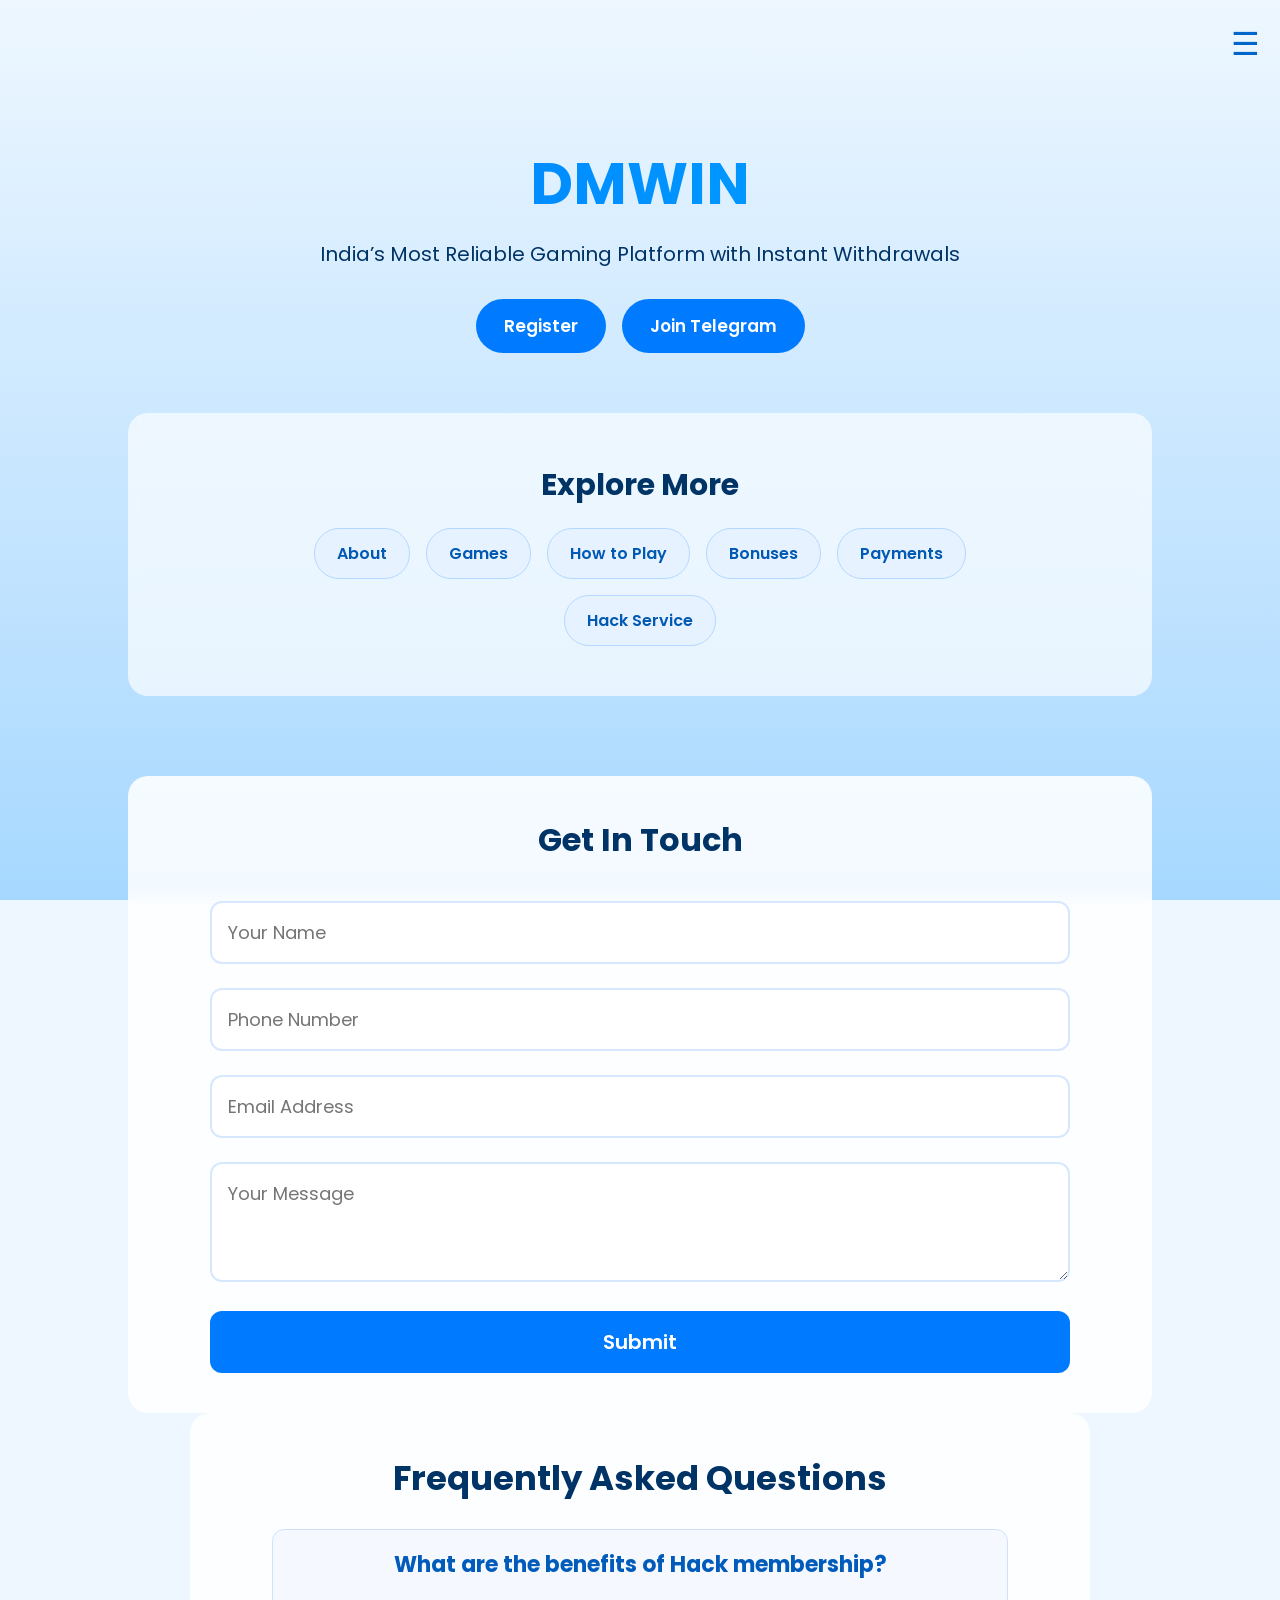
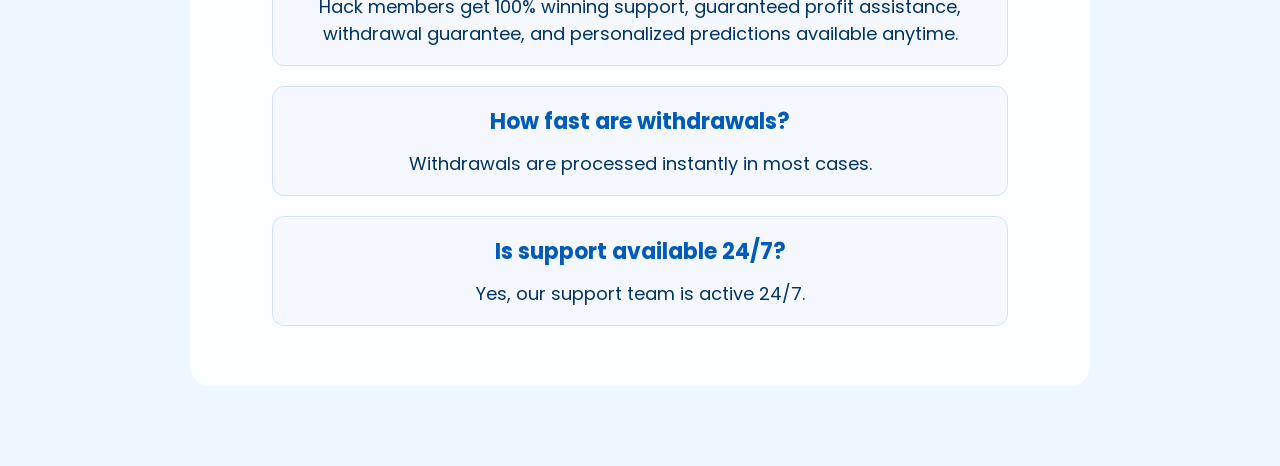
==== commit 96d29000: "Add initial HTML structure for DMWIN platform" ====
--- a/index.html
+++ b/index.html
@@ -1,204 +1,225 @@
-<!DOCTYPE html>  
-<html lang="en">  
-<head>  
-<meta charset="UTF-8">  
-<title>DMWIN – Intelligent Gaming Platform</title>  
-<meta name="viewport" content="width=device-width, initial-scale=1.0">  
-
-<link href="https://fonts.googleapis.com/css2?family=Poppins:wght@300;400;600;700&display=swap" rel="stylesheet">  
-
-<style>  
-*{margin:0;padding:0;box-sizing:border-box;font-family:Poppins,sans-serif;}  
-body{overflow-x:hidden;color:#003366;background:#eef7ff;}  
-
-/* ===== BACKGROUND ===== */  
-#bg{  
-position:fixed;inset:0;z-index:-3;  
-background:linear-gradient(180deg,#eef7ff 0%,#d5ecff 40%,#bfe2ff 70%,#a6d8ff 100%);  
-animation:bgMove 10s infinite alternate ease-in-out;  
-}  
-@keyframes bgMove{  
-0%{transform:scale(1);}  
-100%{transform:scale(1.25) translateY(40px);}  
-}  
-
-/* ===== MENU BUTTON ===== */  
-.menu-btn{  
-position:fixed;top:20px;right:20px;  
-font-size:32px;color:#0066cc;cursor:pointer;z-index:30;  
-}  
-
-/* ===== MENU ===== */  
-.menu-box{  
-position:fixed;top:0;right:-260px;  
-width:230px;height:100vh;  
-background:rgba(255,255,255,.85);  
-backdrop-filter:blur(10px);  
-padding:60px 20px;  
-border-left:2px solid #cce6ff;  
-transition:.4s;z-index:25;  
-}  
-.menu-box.open{right:0;}  
-
-.menu-box a{  
-display:block;margin:15px 0;padding:12px 15px;  
-border-radius:12px;text-decoration:none;  
-background:rgba(255,255,255,.45);  
-color:#003d7a;font-weight:600;  
-opacity:0;transform:translateX(40px);  
-}  
-
-.menu-box.open a{  
-animation:slideIn .45s forwards;  
-}  
-
-.menu-box.open a:nth-child(1){animation-delay:.1s;}  
-.menu-box.open a:nth-child(2){animation-delay:.2s;}  
-.menu-box.open a:nth-child(3){animation-delay:.3s;}  
-.menu-box.open a:nth-child(4){animation-delay:.4s;}  
-.menu-box.open a:nth-child(5){animation-delay:.5s;}  
-.menu-box.open a:nth-child(6){animation-delay:.6s;}  
-.menu-box.open a:nth-child(7){animation-delay:.7s;}  
-
-@keyframes slideIn{  
-to{opacity:1;transform:translateX(0);}  
-}  
-
-/* ===== HERO ===== */  
-.hero{  
-min-height:100vh;  
-display:flex;flex-direction:column;  
-justify-content:center;align-items:center;  
-text-align:center;padding:0 10%;  
-}  
-
-.hero h1{  
-font-size:54px;  
-background:linear-gradient(90deg,#007bff,#00a8ff);  
--webkit-background-clip:text;color:transparent;  
-}  
-
-.hero p{margin-top:10px;font-size:18px;}  
-
-.buttons{margin-top:30px;display:flex;gap:16px;flex-wrap:wrap;}  
-.btn{  
-padding:14px 28px;border-radius:30px;  
-background:#007bff;color:#fff;text-decoration:none;  
-font-weight:600;transition:.25s;  
-}  
-.btn:hover{background:#005fcc;transform:scale(1.05);}  
-
-/* ===== SHORTCUTS ===== */  
-.shortcuts{  
-margin-top:60px;padding:60px 8%;  
-background:#ffffffaa;border-radius:20px;  
-backdrop-filter:blur(6px);  
-}  
-.shortcuts h2{text-align:center;margin-bottom:20px;}  
-
-.shortcut-buttons{display:flex;gap:16px;flex-wrap:wrap;justify-content:center;}  
-.shortcut-buttons a{  
-padding:12px 22px;border-radius:25px;  
-background:#e6f2ff;border:1px solid #b3d7ff;  
-color:#0059b3;text-decoration:none;font-weight:600;  
-}  
-
-/* ===== CONTACT ===== */  
-.contact{  
-margin-top:80px;padding:40px 8%;  
-background:#ffffffaa;border-radius:20px;  
-backdrop-filter:blur(6px);  
-}  
-.contact h2{text-align:center;margin-bottom:20px;}  
-
-.contact input,.contact textarea{  
-width:100%;padding:14px;margin:10px 0;  
-border-radius:10px;border:1px solid #bcd9ff;font-size:16px;  
-}  
-.contact textarea{height:100px;resize:none;}  
-
-.contact button{  
-padding:14px 24px;border:none;border-radius:30px;  
-background:#007bff;color:#fff;font-size:17px;font-weight:600;  
-cursor:pointer;  
-}  
-</style>  
-</head>  
-
-<body>  
-
-<div id="bg"></div>  
-
-<!-- MENU BUTTON -->  
-<div class="menu-btn" onclick="toggleMenu()">☰</div>  
-
-<!-- MENU -->  
-<div class="menu-box" id="menuBox">  
-  <a href="index.html">Home</a>  
-  <a href="about.html">About</a>  
-  <a href="games.html">Games</a>  
-  <a href="how-to-play.html">How to Play</a>  
-  <a href="bonuses.html">Bonuses</a>  
-  <a href="payments.html">Payments</a>  
-  <a href="hack.html">Hack</a>  
-</div>  
-
-<!-- HERO -->  
-<section class="hero">  
-  <h1>DMWIN</h1>  
-  <p>India’s Most Reliable Gaming Platform with Instant Withdrawals</p>  
-
-  <div class="buttons">  
-    <a class="btn" href="https://www.dmwin15.com/#/register?invitationCode=583522131503" target="_blank">Register</a>  
-    <a class="btn" href="https://t.me/dmwinpredictionguru" target="_blank">Join Telegram</a>  
-  </div>  
-
-  <!-- SHORTCUTS -->  
-  <div class="shortcuts">  
-    <h2>Explore More</h2>  
-    <div class="shortcut-buttons">  
-      <a href="about.html">About</a>  
-      <a href="games.html">Games</a>  
-      <a href="how-to-play.html">How to Play</a>  
-      <a href="bonuses.html">Bonuses</a>  
-      <a href="payments.html">Payments</a>  
-      <a href="hack.html">Hack</a>  
-    </div>  
-  </div>  
-
-  <!-- CONTACT -->  
-  <div class="contact">  
-    <h2>Get In Touch</h2>  
-
-    <form id="contactForm" action="https://formspree.io/f/xpqznrqq" method="POST">  
-      <input type="text" name="name" placeholder="Your Name" required>  
-
-      <div style="display:flex;gap:8px;">  
-        <input type="text" value="+91" disabled style="width:70px;background:#e8f2ff;text-align:center;font-weight:600;">  
-        <input type="tel" id="phone" name="phone" placeholder="Phone Number" maxlength="10" required  
-        oninput="this.value=this.value.replace(/[^0-9]/g,'');">  
-      </div>  
-
-      <input type="email" name="email" placeholder="Email ID" required>  
-      <textarea name="message" placeholder="Your Message (optional)"></textarea>  
-      <button type="submit">Submit</button>  
-    </form>  
-  </div>  
-</section>  
-
-<script>  
-function toggleMenu(){  
- document.getElementById("menuBox").classList.toggle("open");  
-}  
-
-document.getElementById("contactForm").addEventListener("submit",function(e){  
- let phone=document.getElementById("phone").value.trim();  
- if(phone.length!==10){  
-  alert("Enter valid 10 digit number");  
-  e.preventDefault();  
- }  
-});  
-</script>  
-
-</body>  
-</html>
+<!DOCTYPE html>
+<html lang="en">
+<head>
+<meta charset="UTF-8">
+<title>DMWIN – Intelligent Gaming Platform</title>
+<meta name="viewport" content="width=device-width, initial-scale=1.0">
+
+<link href="https://fonts.googleapis.com/css2?family=Poppins:wght@300;400;600;700&display=swap" rel="stylesheet">
+
+<style>
+*{margin:0;padding:0;box-sizing:border-box;font-family:Poppins,sans-serif;}
+body{overflow-x:hidden;color:#003366;background:#eef7ff;}
+
+#bg{
+position:fixed;inset:0;z-index:-3;
+background:linear-gradient(180deg,#eef7ff,#d5ecff,#bfe2ff,#a6d8ff);
+animation:bgMove 10s infinite alternate ease-in-out;
+}
+@keyframes bgMove{
+0%{transform:scale(1);}
+100%{transform:scale(1.2) translateY(40px);}
+}
+
+.menu-btn{
+position:fixed;top:20px;right:20px;
+font-size:32px;color:#0066cc;
+cursor:pointer;z-index:30;
+}
+
+.menu-box{
+position:fixed;top:0;right:-260px;
+width:230px;height:100vh;
+background:rgba(255,255,255,0.85);
+backdrop-filter:blur(10px);
+border-left:2px solid #cce6ff;
+padding:60px 20px;
+transition:.45s ease;
+z-index:25;
+}
+.menu-box.open{right:0;}
+
+.menu-box a{
+display:block;margin:14px 0;
+padding:12px 14px;border-radius:12px;
+background:#ffffffaa;font-weight:600;
+color:#003d7a;text-decoration:none;
+opacity:0;transform:translateX(40px);
+}
+.menu-box.open a:nth-child(1){animation:fadeSlide .4s forwards .1s;}
+.menu-box.open a:nth-child(2){animation:fadeSlide .4s forwards .2s;}
+.menu-box.open a:nth-child(3){animation:fadeSlide .4s forwards .3s;}
+.menu-box.open a:nth-child(4){animation:fadeSlide .4s forwards .4s;}
+.menu-box.open a:nth-child(5){animation:fadeSlide .4s forwards .5s;}
+.menu-box.open a:nth-child(6){animation:fadeSlide .4s forwards .6s;}
+.menu-box.open a:nth-child(7){animation:fadeSlide .4s forwards .7s;}
+
+@keyframes fadeSlide{
+to{opacity:1;transform:translateX(0);}
+}
+
+.hero{
+padding:140px 10% 80px;text-align:center;
+}
+h1{
+font-size:58px;
+background:linear-gradient(90deg,#007bff,#00a8ff);
+-webkit-background-clip:text;color:transparent;
+}
+.hero p{
+margin-top:12px;font-size:20px;
+}
+
+.buttons{
+margin-top:30px;display:flex;
+gap:16px;justify-content:center;flex-wrap:wrap;
+}
+.btn{
+padding:14px 28px;background:#007bff;
+color:white;border-radius:30px;font-weight:600;
+text-decoration:none;font-size:17px;transition:.25s;
+}
+.btn:hover{background:#005fcc;transform:scale(1.06);}
+
+.shortcuts{
+margin-top:60px;padding:50px 10%;
+background:#ffffffaa;border-radius:20px;
+backdrop-filter:blur(6px);
+}
+.shortcuts h2{font-size:30px;margin-bottom:20px;}
+.shortcut-buttons{
+display:flex;gap:16px;flex-wrap:wrap;justify-content:center;
+}
+.shortcut-buttons a{
+padding:12px 22px;background:#e6f2ff;
+border:1px solid #b3d7ff;border-radius:25px;
+text-decoration:none;font-weight:600;color:#0059b3;
+}
+
+.contact{
+margin-top:80px;padding:40px 8%;
+background:#ffffffdd;border-radius:20px;
+backdrop-filter:blur(6px);
+}
+.contact h2{
+font-size:32px;text-align:center;margin-bottom:25px;
+}
+.contact input,.contact textarea{
+width:100%;padding:16px;margin:12px 0;
+font-size:18px;border-radius:12px;
+border:2px solid #d7e7ff;background:white;
+}
+.contact textarea{height:120px;}
+.contact button{
+margin-top:10px;width:100%;padding:16px;
+background:#007bff;color:#fff;font-size:20px;
+border:none;border-radius:12px;font-weight:600;
+transition:.25s;
+}
+.contact button:hover{
+background:#005fcc;transform:scale(1.03);
+}
+
+.faq{
+margin-top:70px;padding:40px 8%;
+background:#ffffffdd;border-radius:20px;
+backdrop-filter:blur(6px);
+max-width:900px;margin:auto;
+}
+.faq h2{
+font-size:34px;text-align:center;margin-bottom:25px;
+}
+.faq-item{
+margin-bottom:20px;padding:18px;
+background:#f5f9ff;border-radius:12px;
+border:1px solid #cfe1ff;
+}
+.faq-item h3{
+font-size:22px;margin-bottom:8px;color:#005bbb;
+}
+.faq-item p{
+font-size:18px;line-height:1.5;
+}
+</style>
+</head>
+
+<body>
+
+<div id="bg"></div>
+
+<div class="menu-btn" onclick="toggleMenu()">☰</div>
+
+<div class="menu-box" id="menuBox">
+  <a href="index.html">Home</a>
+  <a href="about.html">About</a>
+  <a href="games.html">Games</a>
+  <a href="how-to-play.html">How to Play</a>
+  <a href="bonuses.html">Bonuses</a>
+  <a href="payments.html">Payments</a>
+  <a href="hack.html">Hack Service</a>
+</div>
+
+<section class="hero">
+  <h1>DMWIN</h1>
+  <p>India’s Most Reliable Gaming Platform with Instant Withdrawals</p>
+
+  <div class="buttons">
+    <a class="btn" href="https://www.dmwin15.com/#/register?invitationCode=583522131503" target="_blank">Register</a>
+    <a class="btn" href="https://t.me/dmwinpredictionguru" target="_blank">Join Telegram</a>
+  </div>
+
+  <div class="shortcuts">
+    <h2>Explore More</h2>
+    <div class="shortcut-buttons">
+      <a href="about.html">About</a>
+      <a href="games.html">Games</a>
+      <a href="how-to-play.html">How to Play</a>
+      <a href="bonuses.html">Bonuses</a>
+      <a href="payments.html">Payments</a>
+      <a href="hack.html">Hack Service</a>
+    </div>
+  </div>
+
+  <div class="contact">
+    <h2>Get In Touch</h2>
+    <form id="contactForm">
+      <input type="text" placeholder="Your Name" required>
+      <input type="tel" placeholder="Phone Number" required>
+      <input type="email" placeholder="Email Address" required>
+      <textarea placeholder="Your Message"></textarea>
+      <button type="submit">Submit</button>
+    </form>
+  </div>
+
+  <div class="faq">
+    <h2>Frequently Asked Questions</h2>
+
+    <div class="faq-item">
+      <h3>What are the benefits of Hack membership?</h3>
+      <p>
+        Hack members get 100% winning support, guaranteed profit assistance,
+        withdrawal guarantee, and personalized predictions available anytime.
+      </p>
+    </div>
+
+    <div class="faq-item">
+      <h3>How fast are withdrawals?</h3>
+      <p>Withdrawals are processed instantly in most cases.</p>
+    </div>
+
+    <div class="faq-item">
+      <h3>Is support available 24/7?</h3>
+      <p>Yes, our support team is active 24/7.</p>
+    </div>
+  </div>
+
+</section>
+
+<script>
+function toggleMenu(){
+ document.getElementById("menuBox").classList.toggle("open");
+}
+</script>
+
+</body>
+      </html>
